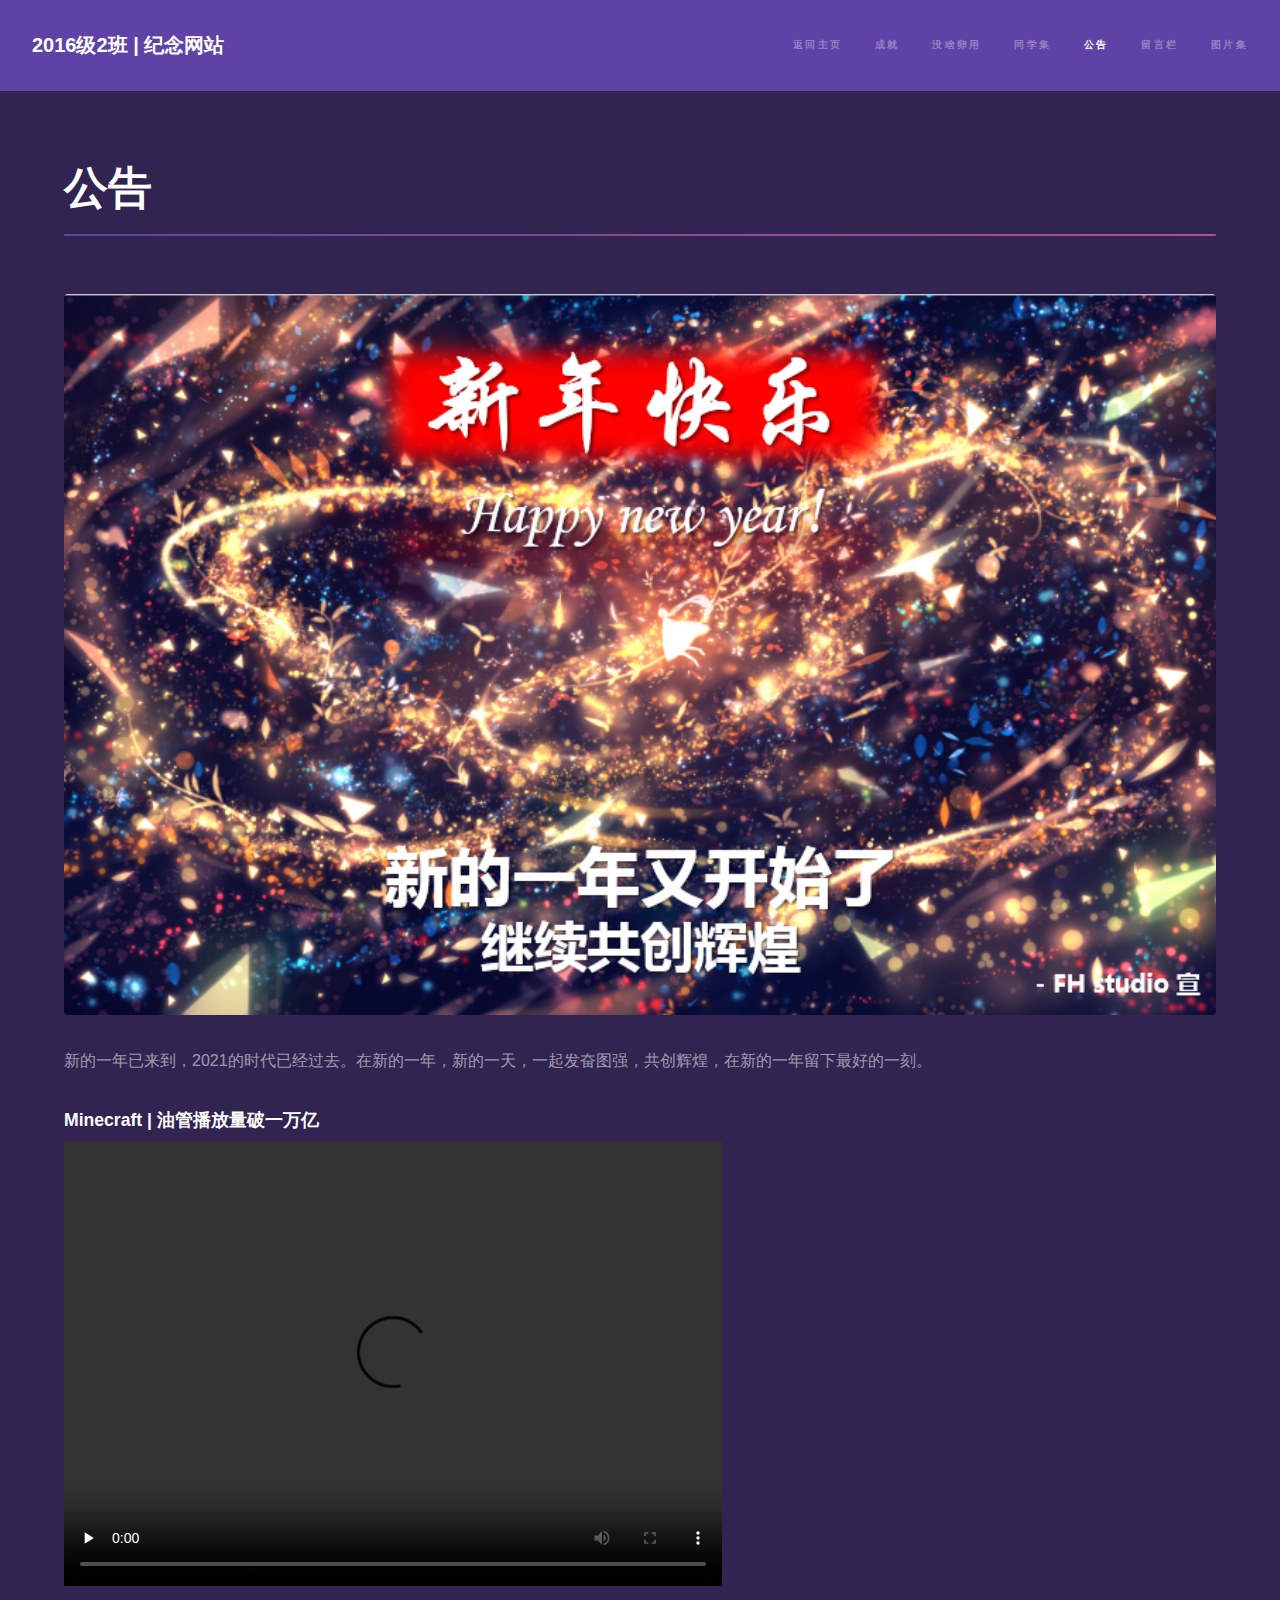
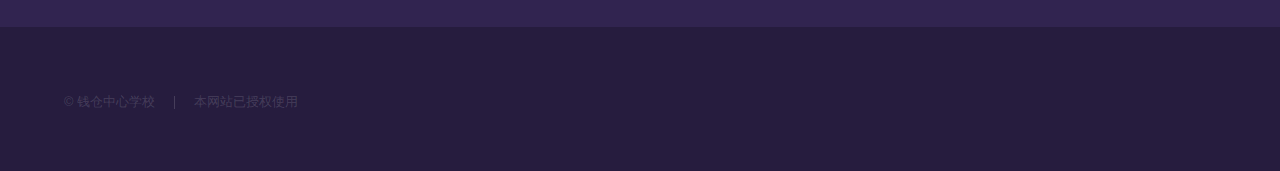
==== admin.html @ 9c2f0158 "Update admin.html" ====
<!DOCTYPE HTML>
<!--
	Hyperspace by HTML5 UP
	html5up.net | @ajlkn
	Free for personal and commercial use under the CCA 3.0 license (html5up.net/license)
-->
<html>
	<head>
		<title>公告 | 2016级2班</title>
		<meta charset="utf-8" />
		<meta name="viewport" content="width=device-width, initial-scale=1, user-scalable=no" />
		<link rel="stylesheet" href="assets/css/main.css" />
		<noscript><link rel="stylesheet" href="assets/css/noscript.css" /></noscript>
	</head>
	<body class="is-preload">

		<!-- Header -->
			<header id="header">
				<a href="index.html" class="title">2016级2班 | 纪念网站</a>
				<nav>
					<ul>
						<li><a href="index.html">返回主页</a></li>
						<li><a href="generic.html">成就</a></li>
						<li><a href="index.html">没啥卵用</a></li>
						<li><a href="Classmatecollection.html">同学集</a></li>
						<li><a href="admin.html" class="active">公告</a></li>
						<li><a href="Suggestions.html">留言栏</a></li>
						<li><a href="Photo.html">图片集</a></li>
					</ul>
				</nav>
			</header>

		<!-- Wrapper -->
			<div id="wrapper">

				<!-- Main -->
					<section id="main" class="wrapper">
						<div class="inner">
							<h1 class="major">公告</h1>
							<span class="image fit"><img src="images/pic07新年.PNG" alt="" /></span>
							<p>新的一年已来到，2021的时代已经过去。在新的一年，新的一天，一起发奋图强，共创辉煌，在新的一年留下最好的一刻。</p>
							<h3>Minecraft | 油管播放量破一万亿</h3>
							<video width="658" height="444" src="https://www.youtube.com/watch?v=YXY74kWderc" poster="" autoplay="autoplay" preload="none" controls="controls"></video>
						</div>
					</section>

			</div>

		<!-- Footer -->
			<footer id="footer" class="wrapper alt">
				<div class="inner">
					<ul class="menu">
						<li>&copy; 钱仓中心学校</li><li>本网站已授权使用</li>
					</ul>
				</div>
			</footer>

		<!-- Scripts -->
			<script src="assets/js/jquery.min.js"></script>
			<script src="assets/js/jquery.scrollex.min.js"></script>
			<script src="assets/js/jquery.scrolly.min.js"></script>
			<script src="assets/js/browser.min.js"></script>
			<script src="assets/js/breakpoints.min.js"></script>
			<script src="assets/js/util.js"></script>
			<script src="assets/js/main.js"></script>

	</body>
</html>
---- assets/css/main.css ----
@import url(fontawesome-all.min.css);

/*
	Hyperspace by HTML5 UP
	html5up.net | @ajlkn
	Free for personal and commercial use under the CCA 3.0 license (html5up.net/license)
*/

html, body, div, span, applet, object,
iframe, h1, h2, h3, h4, h5, h6, p, blockquote,
pre, a, abbr, acronym, address, big, cite,
code, del, dfn, em, img, ins, kbd, q, s, samp,
small, strike, strong, sub, sup, tt, var, b,
u, i, center, dl, dt, dd, ol, ul, li, fieldset,
form, label, legend, table, caption, tbody,
tfoot, thead, tr, th, td, article, aside,
canvas, details, embed, figure, figcaption,
footer, header, hgroup, menu, nav, output, ruby,
section, summary, time, mark, audio, video {
	margin: 0;
	padding: 0;
	border: 0;
	font-size: 100%;
	font: inherit;
	vertical-align: baseline;}

article, aside, details, figcaption, figure,
footer, header, hgroup, menu, nav, section {
	display: block;}

body {
	line-height: 1;
}

ol, ul {
	list-style: none;
}

blockquote, q {
	quotes: none;
}

	blockquote:before, blockquote:after, q:before, q:after {
		content: '';
		content: none;
	}

table {
	border-collapse: collapse;
	border-spacing: 0;
}

body {
	-webkit-text-size-adjust: none;
}

mark {
	background-color: transparent;
	color: inherit;
}

input::-moz-focus-inner {
	border: 0;
	padding: 0;
}

input, select, textarea {
	-moz-appearance: none;
	-webkit-appearance: none;
	-ms-appearance: none;
	appearance: none;
}

/* Basic */

	@-ms-viewport {
		width: device-width;
	}

	body {
		-ms-overflow-style: scrollbar;
	}

	@media screen and (max-width: 480px) {

		html, body {
			min-width: 320px;
		}

	}

	html {
		box-sizing: border-box;
	}

	*, *:before, *:after {
		box-sizing: inherit;
	}

	body {
		background: #312450;
	}

		body.is-preload *, body.is-preload *:before, body.is-preload *:after {
			-moz-animation: none !important;
			-webkit-animation: none !important;
			-ms-animation: none !important;
			animation: none !important;
			-moz-transition: none !important;
			-webkit-transition: none !important;
			-ms-transition: none !important;
			transition: none !important;
		}

/* Type */

	body, input, select, textarea {
		color: rgba(255, 255, 255, 0.55);
		font-family: Arial, Helvetica, sans-serif;
		font-size: 16.5pt;
		font-weight: normal;
		line-height: 1.75;
	}

		@media screen and (max-width: 1680px) {

			body, input, select, textarea {
				font-size: 13pt;
			}

		}

		@media screen and (max-width: 1280px) {

			body, input, select, textarea {
				font-size: 12pt;
			}

		}

		@media screen and (max-width: 360px) {

			body, input, select, textarea {
				font-size: 11pt;
			}

		}

	a {
		-moz-transition: color 0.2s ease, border-bottom-color 0.2s ease;
		-webkit-transition: color 0.2s ease, border-bottom-color 0.2s ease;
		-ms-transition: color 0.2s ease, border-bottom-color 0.2s ease;
		transition: color 0.2s ease, border-bottom-color 0.2s ease;
		border-bottom: dotted 1px rgba(255, 255, 255, 0.35);
		color: inherit;
		text-decoration: none;
	}

		a:hover {
			border-bottom-color: transparent;
			color: #ffffff;
		}

	strong, b {
		color: #ffffff;
		font-weight: bold;
	}

	em, i {
		font-style: italic;
	}

	p {
		margin: 0 0 2em 0;
	}

	h1, h2, h3, h4, h5, h6 {
		color: #ffffff;
		font-weight: bold;
		line-height: 1.5;
		margin: 0 0 0.5em 0;
	}

		h1 a, h2 a, h3 a, h4 a, h5 a, h6 a {
			color: inherit;
			text-decoration: none;
		}

	h1 {
		font-size: 2.75em;
	}

		h1.major {
			margin: 0 0 1.3em 0;
			position: relative;
			padding-bottom: 0.35em;
		}

			h1.major:after {
				background-image: -moz-linear-gradient(to right, #5e42a6, #b74e91);
				background-image: -webkit-linear-gradient(to right, #5e42a6, #b74e91);
				background-image: -ms-linear-gradient(to right, #5e42a6, #b74e91);
				background-image: linear-gradient(to right, #5e42a6, #b74e91);
				-moz-transition: max-width 0.2s ease;
				-webkit-transition: max-width 0.2s ease;
				-ms-transition: max-width 0.2s ease;
				transition: max-width 0.2s ease;
				border-radius: 0.2em;
				bottom: 0;
				content: '';
				height: 0.05em;
				position: absolute;
				right: 0;
				width: 100%;
			}

	h2 {
		font-size: 1.75em;
	}

	h3 {
		font-size: 1.1em;
	}

	h4 {
		font-size: 1em;
	}

	h5 {
		font-size: 0.8em;
	}

	h6 {
		font-size: 0.6em;
	}

	@media screen and (max-width: 736px) {

		h1 {
			font-size: 2em;
		}

		h2 {
			font-size: 1.25em;
		}

		h3 {
			font-size: 1em;
		}

		h4 {
			font-size: 0.8em;
		}

		h5 {
			font-size: 0.6em;
		}

		h6 {
			font-size: 0.6em;
		}

	}

	sub {
		font-size: 0.8em;
		position: relative;
		top: 0.5em;
	}

	sup {
		font-size: 0.8em;
		position: relative;
		top: -0.5em;
	}

	blockquote {
		border-left: solid 4px rgba(255, 255, 255, 0.15);
		font-style: italic;
		margin: 0 0 2em 0;
		padding: 0.5em 0 0.5em 2em;
	}

	code {
		background: rgba(255, 255, 255, 0.05);
		border-radius: 0.25em;
		border: solid 1px rgba(255, 255, 255, 0.15);
		font-family: "Courier New", monospace;
		font-size: 0.9em;
		margin: 0 0.25em;
		padding: 0.25em 0.65em;
	}

	pre {
		-webkit-overflow-scrolling: touch;
		font-family: "Courier New", monospace;
		font-size: 0.9em;
		margin: 0 0 2em 0;
	}

		pre code {
			display: block;
			line-height: 1.75em;
			padding: 1em 1.5em;
			overflow-x: auto;
		}

	hr {
		border: 0;
		border-bottom: solid 1px rgba(255, 255, 255, 0.15);
		margin: 2em 0;
	}

		hr.major {
			margin: 3em 0;
		}

	.align-left {
		text-align: left;
	}

	.align-center {
		text-align: center;
	}

	.align-right {
		text-align: right;
	}

/* Row */

	.row {
		display: flex;
		flex-wrap: wrap;
		box-sizing: border-box;
		align-items: stretch;
	}

		.row > * {
			box-sizing: border-box;
		}

		.row.gtr-uniform > * > :last-child {
			margin-bottom: 0;
		}

		.row.aln-left {
			justify-content: flex-start;
		}

		.row.aln-center {
			justify-content: center;
		}

		.row.aln-right {
			justify-content: flex-end;
		}

		.row.aln-top {
			align-items: flex-start;
		}

		.row.aln-middle {
			align-items: center;
		}

		.row.aln-bottom {
			align-items: flex-end;
		}

		.row > .imp {
			order: -1;
		}

		.row > .col-1 {
			width: 8.33333%;
		}

		.row > .off-1 {
			margin-left: 8.33333%;
		}

		.row > .col-2 {
			width: 16.66667%;
		}

		.row > .off-2 {
			margin-left: 16.66667%;
		}

		.row > .col-3 {
			width: 25%;
		}

		.row > .off-3 {
			margin-left: 25%;
		}

		.row > .col-4 {
			width: 33.33333%;
		}

		.row > .off-4 {
			margin-left: 33.33333%;
		}

		.row > .col-5 {
			width: 41.66667%;
		}

		.row > .off-5 {
			margin-left: 41.66667%;
		}

		.row > .col-6 {
			width: 50%;
		}

		.row > .off-6 {
			margin-left: 50%;
		}

		.row > .col-7 {
			width: 58.33333%;
		}

		.row > .off-7 {
			margin-left: 58.33333%;
		}

		.row > .col-8 {
			width: 66.66667%;
		}

		.row > .off-8 {
			margin-left: 66.66667%;
		}

		.row > .col-9 {
			width: 75%;
		}

		.row > .off-9 {
			margin-left: 75%;
		}

		.row > .col-10 {
			width: 83.33333%;
		}

		.row > .off-10 {
			margin-left: 83.33333%;
		}

		.row > .col-11 {
			width: 91.66667%;
		}

		.row > .off-11 {
			margin-left: 91.66667%;
		}

		.row > .col-12 {
			width: 100%;
		}

		.row > .off-12 {
			margin-left: 100%;
		}

		.row.gtr-0 {
			margin-top: 0;
			margin-left: 0em;
		}

			.row.gtr-0 > * {
				padding: 0 0 0 0em;
			}

			.row.gtr-0.gtr-uniform {
				margin-top: 0em;
			}

				.row.gtr-0.gtr-uniform > * {
					padding-top: 0em;
				}

		.row.gtr-25 {
			margin-top: 0;
			margin-left: -0.375em;
		}

			.row.gtr-25 > * {
				padding: 0 0 0 0.375em;
			}

			.row.gtr-25.gtr-uniform {
				margin-top: -0.375em;
			}

				.row.gtr-25.gtr-uniform > * {
					padding-top: 0.375em;
				}

		.row.gtr-50 {
			margin-top: 0;
			margin-left: -0.75em;
		}

			.row.gtr-50 > * {
				padding: 0 0 0 0.75em;
			}

			.row.gtr-50.gtr-uniform {
				margin-top: -0.75em;
			}

				.row.gtr-50.gtr-uniform > * {
					padding-top: 0.75em;
				}

		.row {
			margin-top: 0;
			margin-left: -1.5em;
		}

			.row > * {
				padding: 0 0 0 1.5em;
			}

			.row.gtr-uniform {
				margin-top: -1.5em;
			}

				.row.gtr-uniform > * {
					padding-top: 1.5em;
				}

		.row.gtr-150 {
			margin-top: 0;
			margin-left: -2.25em;
		}

			.row.gtr-150 > * {
				padding: 0 0 0 2.25em;
			}

			.row.gtr-150.gtr-uniform {
				margin-top: -2.25em;
			}

				.row.gtr-150.gtr-uniform > * {
					padding-top: 2.25em;
				}

		.row.gtr-200 {
			margin-top: 0;
			margin-left: -3em;
		}

			.row.gtr-200 > * {
				padding: 0 0 0 3em;
			}

			.row.gtr-200.gtr-uniform {
				margin-top: -3em;
			}

				.row.gtr-200.gtr-uniform > * {
					padding-top: 3em;
				}

		@media screen and (max-width: 1680px) {

			.row {
				display: flex;
				flex-wrap: wrap;
				box-sizing: border-box;
				align-items: stretch;
			}

				.row > * {
					box-sizing: border-box;
				}

				.row.gtr-uniform > * > :last-child {
					margin-bottom: 0;
				}

				.row.aln-left {
					justify-content: flex-start;
				}

				.row.aln-center {
					justify-content: center;
				}

				.row.aln-right {
					justify-content: flex-end;
				}

				.row.aln-top {
					align-items: flex-start;
				}

				.row.aln-middle {
					align-items: center;
				}

				.row.aln-bottom {
					align-items: flex-end;
				}

				.row > .imp-xlarge {
					order: -1;
				}

				.row > .col-1-xlarge {
					width: 8.33333%;
				}

				.row > .off-1-xlarge {
					margin-left: 8.33333%;
				}

				.row > .col-2-xlarge {
					width: 16.66667%;
				}

				.row > .off-2-xlarge {
					margin-left: 16.66667%;
				}

				.row > .col-3-xlarge {
					width: 25%;
				}

				.row > .off-3-xlarge {
					margin-left: 25%;
				}

				.row > .col-4-xlarge {
					width: 33.33333%;
				}

				.row > .off-4-xlarge {
					margin-left: 33.33333%;
				}

				.row > .col-5-xlarge {
					width: 41.66667%;
				}

				.row > .off-5-xlarge {
					margin-left: 41.66667%;
				}

				.row > .col-6-xlarge {
					width: 50%;
				}

				.row > .off-6-xlarge {
					margin-left: 50%;
				}

				.row > .col-7-xlarge {
					width: 58.33333%;
				}

				.row > .off-7-xlarge {
					margin-left: 58.33333%;
				}

				.row > .col-8-xlarge {
					width: 66.66667%;
				}

				.row > .off-8-xlarge {
					margin-left: 66.66667%;
				}

				.row > .col-9-xlarge {
					width: 75%;
				}

				.row > .off-9-xlarge {
					margin-left: 75%;
				}

				.row > .col-10-xlarge {
					width: 83.33333%;
				}

				.row > .off-10-xlarge {
					margin-left: 83.33333%;
				}

				.row > .col-11-xlarge {
					width: 91.66667%;
				}

				.row > .off-11-xlarge {
					margin-left: 91.66667%;
				}

				.row > .col-12-xlarge {
					width: 100%;
				}

				.row > .off-12-xlarge {
					margin-left: 100%;
				}

				.row.gtr-0 {
					margin-top: 0;
					margin-left: 0em;
				}

					.row.gtr-0 > * {
						padding: 0 0 0 0em;
					}

					.row.gtr-0.gtr-uniform {
						margin-top: 0em;
					}

						.row.gtr-0.gtr-uniform > * {
							padding-top: 0em;
						}

				.row.gtr-25 {
					margin-top: 0;
					margin-left: -0.375em;
				}

					.row.gtr-25 > * {
						padding: 0 0 0 0.375em;
					}

					.row.gtr-25.gtr-uniform {
						margin-top: -0.375em;
					}

						.row.gtr-25.gtr-uniform > * {
							padding-top: 0.375em;
						}

				.row.gtr-50 {
					margin-top: 0;
					margin-left: -0.75em;
				}

					.row.gtr-50 > * {
						padding: 0 0 0 0.75em;
					}

					.row.gtr-50.gtr-uniform {
						margin-top: -0.75em;
					}

						.row.gtr-50.gtr-uniform > * {
							padding-top: 0.75em;
						}

				.row {
					margin-top: 0;
					margin-left: -1.5em;
				}

					.row > * {
						padding: 0 0 0 1.5em;
					}

					.row.gtr-uniform {
						margin-top: -1.5em;
					}

						.row.gtr-uniform > * {
							padding-top: 1.5em;
						}

				.row.gtr-150 {
					margin-top: 0;
					margin-left: -2.25em;
				}

					.row.gtr-150 > * {
						padding: 0 0 0 2.25em;
					}

					.row.gtr-150.gtr-uniform {
						margin-top: -2.25em;
					}

						.row.gtr-150.gtr-uniform > * {
							padding-top: 2.25em;
						}

				.row.gtr-200 {
					margin-top: 0;
					margin-left: -3em;
				}

					.row.gtr-200 > * {
						padding: 0 0 0 3em;
					}

					.row.gtr-200.gtr-uniform {
						margin-top: -3em;
					}

						.row.gtr-200.gtr-uniform > * {
							padding-top: 3em;
						}

		}

		@media screen and (max-width: 1280px) {

			.row {
				display: flex;
				flex-wrap: wrap;
				box-sizing: border-box;
				align-items: stretch;
			}

				.row > * {
					box-sizing: border-box;
				}

				.row.gtr-uniform > * > :last-child {
					margin-bottom: 0;
				}

				.row.aln-left {
					justify-content: flex-start;
				}

				.row.aln-center {
					justify-content: center;
				}

				.row.aln-right {
					justify-content: flex-end;
				}

				.row.aln-top {
					align-items: flex-start;
				}

				.row.aln-middle {
					align-items: center;
				}

				.row.aln-bottom {
					align-items: flex-end;
				}

				.row > .imp-large {
					order: -1;
				}

				.row > .col-1-large {
					width: 8.33333%;
				}

				.row > .off-1-large {
					margin-left: 8.33333%;
				}

				.row > .col-2-large {
					width: 16.66667%;
				}

				.row > .off-2-large {
					margin-left: 16.66667%;
				}

				.row > .col-3-large {
					width: 25%;
				}

				.row > .off-3-large {
					margin-left: 25%;
				}

				.row > .col-4-large {
					width: 33.33333%;
				}

				.row > .off-4-large {
					margin-left: 33.33333%;
				}

				.row > .col-5-large {
					width: 41.66667%;
				}

				.row > .off-5-large {
					margin-left: 41.66667%;
				}

				.row > .col-6-large {
					width: 50%;
				}

				.row > .off-6-large {
					margin-left: 50%;
				}

				.row > .col-7-large {
					width: 58.33333%;
				}

				.row > .off-7-large {
					margin-left: 58.33333%;
				}

				.row > .col-8-large {
					width: 66.66667%;
				}

				.row > .off-8-large {
					margin-left: 66.66667%;
				}

				.row > .col-9-large {
					width: 75%;
				}

				.row > .off-9-large {
					margin-left: 75%;
				}

				.row > .col-10-large {
					width: 83.33333%;
				}

				.row > .off-10-large {
					margin-left: 83.33333%;
				}

				.row > .col-11-large {
					width: 91.66667%;
				}

				.row > .off-11-large {
					margin-left: 91.66667%;
				}

				.row > .col-12-large {
					width: 100%;
				}

				.row > .off-12-large {
					margin-left: 100%;
				}

				.row.gtr-0 {
					margin-top: 0;
					margin-left: 0em;
				}

					.row.gtr-0 > * {
						padding: 0 0 0 0em;
					}

					.row.gtr-0.gtr-uniform {
						margin-top: 0em;
					}

						.row.gtr-0.gtr-uniform > * {
							padding-top: 0em;
						}

				.row.gtr-25 {
					margin-top: 0;
					margin-left: -0.375em;
				}

					.row.gtr-25 > * {
						padding: 0 0 0 0.375em;
					}

					.row.gtr-25.gtr-uniform {
						margin-top: -0.375em;
					}

						.row.gtr-25.gtr-uniform > * {
							padding-top: 0.375em;
						}

				.row.gtr-50 {
					margin-top: 0;
					margin-left: -0.75em;
				}

					.row.gtr-50 > * {
						padding: 0 0 0 0.75em;
					}

					.row.gtr-50.gtr-uniform {
						margin-top: -0.75em;
					}

						.row.gtr-50.gtr-uniform > * {
							padding-top: 0.75em;
						}

				.row {
					margin-top: 0;
					margin-left: -1.5em;
				}

					.row > * {
						padding: 0 0 0 1.5em;
					}

					.row.gtr-uniform {
						margin-top: -1.5em;
					}

						.row.gtr-uniform > * {
							padding-top: 1.5em;
						}

				.row.gtr-150 {
					margin-top: 0;
					margin-left: -2.25em;
				}

					.row.gtr-150 > * {
						padding: 0 0 0 2.25em;
					}

					.row.gtr-150.gtr-uniform {
						margin-top: -2.25em;
					}

						.row.gtr-150.gtr-uniform > * {
							padding-top: 2.25em;
						}

				.row.gtr-200 {
					margin-top: 0;
					margin-left: -3em;
				}

					.row.gtr-200 > * {
						padding: 0 0 0 3em;
					}

					.row.gtr-200.gtr-uniform {
						margin-top: -3em;
					}

						.row.gtr-200.gtr-uniform > * {
							padding-top: 3em;
						}

		}

		@media screen and (max-width: 980px) {

			.row {
				display: flex;
				flex-wrap: wrap;
				box-sizing: border-box;
				align-items: stretch;
			}

				.row > * {
					box-sizing: border-box;
				}

				.row.gtr-uniform > * > :last-child {
					margin-bottom: 0;
				}

				.row.aln-left {
					justify-content: flex-start;
				}

				.row.aln-center {
					justify-content: center;
				}

				.row.aln-right {
					justify-content: flex-end;
				}

				.row.aln-top {
					align-items: flex-start;
				}

				.row.aln-middle {
					align-items: center;
				}

				.row.aln-bottom {
					align-items: flex-end;
				}

				.row > .imp-medium {
					order: -1;
				}

				.row > .col-1-medium {
					width: 8.33333%;
				}

				.row > .off-1-medium {
					margin-left: 8.33333%;
				}

				.row > .col-2-medium {
					width: 16.66667%;
				}

				.row > .off-2-medium {
					margin-left: 16.66667%;
				}

				.row > .col-3-medium {
					width: 25%;
				}

				.row > .off-3-medium {
					margin-left: 25%;
				}

				.row > .col-4-medium {
					width: 33.33333%;
				}

				.row > .off-4-medium {
					margin-left: 33.33333%;
				}

				.row > .col-5-medium {
					width: 41.66667%;
				}

				.row > .off-5-medium {
					margin-left: 41.66667%;
				}

				.row > .col-6-medium {
					width: 50%;
				}

				.row > .off-6-medium {
					margin-left: 50%;
				}

				.row > .col-7-medium {
					width: 58.33333%;
				}

				.row > .off-7-medium {
					margin-left: 58.33333%;
				}

				.row > .col-8-medium {
					width: 66.66667%;
				}

				.row > .off-8-medium {
					margin-left: 66.66667%;
				}

				.row > .col-9-medium {
					width: 75%;
				}

				.row > .off-9-medium {
					margin-left: 75%;
				}

				.row > .col-10-medium {
					width: 83.33333%;
				}

				.row > .off-10-medium {
					margin-left: 83.33333%;
				}

				.row > .col-11-medium {
					width: 91.66667%;
				}

				.row > .off-11-medium {
					margin-left: 91.66667%;
				}

				.row > .col-12-medium {
					width: 100%;
				}

				.row > .off-12-medium {
					margin-left: 100%;
				}

				.row.gtr-0 {
					margin-top: 0;
					margin-left: 0em;
				}

					.row.gtr-0 > * {
						padding: 0 0 0 0em;
					}

					.row.gtr-0.gtr-uniform {
						margin-top: 0em;
					}

						.row.gtr-0.gtr-uniform > * {
							padding-top: 0em;
						}

				.row.gtr-25 {
					margin-top: 0;
					margin-left: -0.375em;
				}

					.row.gtr-25 > * {
						padding: 0 0 0 0.375em;
					}

					.row.gtr-25.gtr-uniform {
						margin-top: -0.375em;
					}

						.row.gtr-25.gtr-uniform > * {
							padding-top: 0.375em;
						}

				.row.gtr-50 {
					margin-top: 0;
					margin-left: -0.75em;
				}

					.row.gtr-50 > * {
						padding: 0 0 0 0.75em;
					}

					.row.gtr-50.gtr-uniform {
						margin-top: -0.75em;
					}

						.row.gtr-50.gtr-uniform > * {
							padding-top: 0.75em;
						}

				.row {
					margin-top: 0;
					margin-left: -1.5em;
				}

					.row > * {
						padding: 0 0 0 1.5em;
					}

					.row.gtr-uniform {
						margin-top: -1.5em;
					}

						.row.gtr-uniform > * {
							padding-top: 1.5em;
						}

				.row.gtr-150 {
					margin-top: 0;
					margin-left: -2.25em;
				}

					.row.gtr-150 > * {
						padding: 0 0 0 2.25em;
					}

					.row.gtr-150.gtr-uniform {
						margin-top: -2.25em;
					}

						.row.gtr-150.gtr-uniform > * {
							padding-top: 2.25em;
						}

				.row.gtr-200 {
					margin-top: 0;
					margin-left: -3em;
				}

					.row.gtr-200 > * {
						padding: 0 0 0 3em;
					}

					.row.gtr-200.gtr-uniform {
						margin-top: -3em;
					}

						.row.gtr-200.gtr-uniform > * {
							padding-top: 3em;
						}

		}

		@media screen and (max-width: 736px) {

			.row {
				display: flex;
				flex-wrap: wrap;
				box-sizing: border-box;
				align-items: stretch;
			}

				.row > * {
					box-sizing: border-box;
				}

				.row.gtr-uniform > * > :last-child {
					margin-bottom: 0;
				}

				.row.aln-left {
					justify-content: flex-start;
				}

				.row.aln-center {
					justify-content: center;
				}

				.row.aln-right {
					justify-content: flex-end;
				}

				.row.aln-top {
					align-items: flex-start;
				}

				.row.aln-middle {
					align-items: center;
				}

				.row.aln-bottom {
					align-items: flex-end;
				}

				.row > .imp-small {
					order: -1;
				}

				.row > .col-1-small {
					width: 8.33333%;
				}

				.row > .off-1-small {
					margin-left: 8.33333%;
				}

				.row > .col-2-small {
					width: 16.66667%;
				}

				.row > .off-2-small {
					margin-left: 16.66667%;
				}

				.row > .col-3-small {
					width: 25%;
				}

				.row > .off-3-small {
					margin-left: 25%;
				}

				.row > .col-4-small {
					width: 33.33333%;
				}

				.row > .off-4-small {
					margin-left: 33.33333%;
				}

				.row > .col-5-small {
					width: 41.66667%;
				}

				.row > .off-5-small {
					margin-left: 41.66667%;
				}

				.row > .col-6-small {
					width: 50%;
				}

				.row > .off-6-small {
					margin-left: 50%;
				}

				.row > .col-7-small {
					width: 58.33333%;
				}

				.row > .off-7-small {
					margin-left: 58.33333%;
				}

				.row > .col-8-small {
					width: 66.66667%;
				}

				.row > .off-8-small {
					margin-left: 66.66667%;
				}

				.row > .col-9-small {
					width: 75%;
				}

				.row > .off-9-small {
					margin-left: 75%;
				}

				.row > .col-10-small {
					width: 83.33333%;
				}

				.row > .off-10-small {
					margin-left: 83.33333%;
				}

				.row > .col-11-small {
					width: 91.66667%;
				}

				.row > .off-11-small {
					margin-left: 91.66667%;
				}

				.row > .col-12-small {
					width: 100%;
				}

				.row > .off-12-small {
					margin-left: 100%;
				}

				.row.gtr-0 {
					margin-top: 0;
					margin-left: 0em;
				}

					.row.gtr-0 > * {
						padding: 0 0 0 0em;
					}

					.row.gtr-0.gtr-uniform {
						margin-top: 0em;
					}

						.row.gtr-0.gtr-uniform > * {
							padding-top: 0em;
						}

				.row.gtr-25 {
					margin-top: 0;
					margin-left: -0.375em;
				}

					.row.gtr-25 > * {
						padding: 0 0 0 0.375em;
					}

					.row.gtr-25.gtr-uniform {
						margin-top: -0.375em;
					}

						.row.gtr-25.gtr-uniform > * {
							padding-top: 0.375em;
						}

				.row.gtr-50 {
					margin-top: 0;
					margin-left: -0.75em;
				}

					.row.gtr-50 > * {
						padding: 0 0 0 0.75em;
					}

					.row.gtr-50.gtr-uniform {
						margin-top: -0.75em;
					}

						.row.gtr-50.gtr-uniform > * {
							padding-top: 0.75em;
						}

				.row {
					margin-top: 0;
					margin-left: -1.5em;
				}

					.row > * {
						padding: 0 0 0 1.5em;
					}

					.row.gtr-uniform {
						margin-top: -1.5em;
					}

						.row.gtr-uniform > * {
							padding-top: 1.5em;
						}

				.row.gtr-150 {
					margin-top: 0;
					margin-left: -2.25em;
				}

					.row.gtr-150 > * {
						padding: 0 0 0 2.25em;
					}

					.row.gtr-150.gtr-uniform {
						margin-top: -2.25em;
					}

						.row.gtr-150.gtr-uniform > * {
							padding-top: 2.25em;
						}

				.row.gtr-200 {
					margin-top: 0;
					margin-left: -3em;
				}

					.row.gtr-200 > * {
						padding: 0 0 0 3em;
					}

					.row.gtr-200.gtr-uniform {
						margin-top: -3em;
					}

						.row.gtr-200.gtr-uniform > * {
							padding-top: 3em;
						}

		}

		@media screen and (max-width: 480px) {

			.row {
				display: flex;
				flex-wrap: wrap;
				box-sizing: border-box;
				align-items: stretch;
			}

				.row > * {
					box-sizing: border-box;
				}

				.row.gtr-uniform > * > :last-child {
					margin-bottom: 0;
				}

				.row.aln-left {
					justify-content: flex-start;
				}

				.row.aln-center {
					justify-content: center;
				}

				.row.aln-right {
					justify-content: flex-end;
				}

				.row.aln-top {
					align-items: flex-start;
				}

				.row.aln-middle {
					align-items: center;
				}

				.row.aln-bottom {
					align-items: flex-end;
				}

				.row > .imp-xsmall {
					order: -1;
				}

				.row > .col-1-xsmall {
					width: 8.33333%;
				}

				.row > .off-1-xsmall {
					margin-left: 8.33333%;
				}

				.row > .col-2-xsmall {
					width: 16.66667%;
				}

				.row > .off-2-xsmall {
					margin-left: 16.66667%;
				}

				.row > .col-3-xsmall {
					width: 25%;
				}

				.row > .off-3-xsmall {
					margin-left: 25%;
				}

				.row > .col-4-xsmall {
					width: 33.33333%;
				}

				.row > .off-4-xsmall {
					margin-left: 33.33333%;
				}

				.row > .col-5-xsmall {
					width: 41.66667%;
				}

				.row > .off-5-xsmall {
					margin-left: 41.66667%;
				}

				.row > .col-6-xsmall {
					width: 50%;
				}

				.row > .off-6-xsmall {
					margin-left: 50%;
				}

				.row > .col-7-xsmall {
					width: 58.33333%;
				}

				.row > .off-7-xsmall {
					margin-left: 58.33333%;
				}

				.row > .col-8-xsmall {
					width: 66.66667%;
				}

				.row > .off-8-xsmall {
					margin-left: 66.66667%;
				}

				.row > .col-9-xsmall {
					width: 75%;
				}

				.row > .off-9-xsmall {
					margin-left: 75%;
				}

				.row > .col-10-xsmall {
					width: 83.33333%;
				}

				.row > .off-10-xsmall {
					margin-left: 83.33333%;
				}

				.row > .col-11-xsmall {
					width: 91.66667%;
				}

				.row > .off-11-xsmall {
					margin-left: 91.66667%;
				}

				.row > .col-12-xsmall {
					width: 100%;
				}

				.row > .off-12-xsmall {
					margin-left: 100%;
				}

				.row.gtr-0 {
					margin-top: 0;
					margin-left: 0em;
				}

					.row.gtr-0 > * {
						padding: 0 0 0 0em;
					}

					.row.gtr-0.gtr-uniform {
						margin-top: 0em;
					}

						.row.gtr-0.gtr-uniform > * {
							padding-top: 0em;
						}

				.row.gtr-25 {
					margin-top: 0;
					margin-left: -0.375em;
				}

					.row.gtr-25 > * {
						padding: 0 0 0 0.375em;
					}

					.row.gtr-25.gtr-uniform {
						margin-top: -0.375em;
					}

						.row.gtr-25.gtr-uniform > * {
							padding-top: 0.375em;
						}

				.row.gtr-50 {
					margin-top: 0;
					margin-left: -0.75em;
				}

					.row.gtr-50 > * {
						padding: 0 0 0 0.75em;
					}

					.row.gtr-50.gtr-uniform {
						margin-top: -0.75em;
					}

						.row.gtr-50.gtr-uniform > * {
							padding-top: 0.75em;
						}

				.row {
					margin-top: 0;
					margin-left: -1.5em;
				}

					.row > * {
						padding: 0 0 0 1.5em;
					}

					.row.gtr-uniform {
						margin-top: -1.5em;
					}

						.row.gtr-uniform > * {
							padding-top: 1.5em;
						}

				.row.gtr-150 {
					margin-top: 0;
					margin-left: -2.25em;
				}

					.row.gtr-150 > * {
						padding: 0 0 0 2.25em;
					}

					.row.gtr-150.gtr-uniform {
						margin-top: -2.25em;
					}

						.row.gtr-150.gtr-uniform > * {
							padding-top: 2.25em;
						}

				.row.gtr-200 {
					margin-top: 0;
					margin-left: -3em;
				}

					.row.gtr-200 > * {
						padding: 0 0 0 3em;
					}

					.row.gtr-200.gtr-uniform {
						margin-top: -3em;
					}

						.row.gtr-200.gtr-uniform > * {
							padding-top: 3em;
						}

		}

/* Box */

	.box {
		border-radius: 0.25em;
		border: solid 1px rgba(255, 255, 255, 0.15);
		margin-bottom: 2em;
		padding: 1.5em;
	}

		.box > :last-child,
		.box > :last-child > :last-child,
		.box > :last-child > :last-child > :last-child {
			margin-bottom: 0;
		}

		.box.alt {
			border: 0;
			border-radius: 0;
			padding: 0;
		}

/* Button */

	input[type="submit"],
	input[type="reset"],
	input[type="button"],
	button,
	.button {
		-moz-appearance: none;
		-webkit-appearance: none;
		-ms-appearance: none;
		appearance: none;
		-moz-transition: border-color 0.2s ease;
		-webkit-transition: border-color 0.2s ease;
		-ms-transition: border-color 0.2s ease;
		transition: border-color 0.2s ease;
		background-color: transparent;
		border: solid 1px !important;
		border-color: rgba(255, 255, 255, 0.15) !important;
		border-radius: 3em;
		color: #ffffff !important;
		cursor: pointer;
		display: inline-block;
		font-size: 0.6em;
		font-weight: bold;
		height: calc(4.75em + 2px);
		letter-spacing: 0.25em;
		line-height: 4.75em;
		outline: 0;
		padding: 0 3.75em;
		position: relative;
		text-align: center;
		text-decoration: none;
		text-transform: uppercase;
		white-space: nowrap;
	}

		input[type="submit"]:after,
		input[type="reset"]:after,
		input[type="button"]:after,
		button:after,
		.button:after {
			-moz-transform: scale(0.25);
			-webkit-transform: scale(0.25);
			-ms-transform: scale(0.25);
			transform: scale(0.25);
			pointer-events: none;
			-moz-transition: opacity 0.2s ease, -moz-transform 0.2s ease;
			-webkit-transition: opacity 0.2s ease, -webkit-transform 0.2s ease;
			-ms-transition: opacity 0.2s ease, -ms-transform 0.2s ease;
			transition: opacity 0.2s ease, transform 0.2s ease;
			background: #ffffff;
			border-radius: 3em;
			content: '';
			height: 100%;
			left: 0;
			opacity: 0;
			position: absolute;
			top: 0;
			width: 100%;
		}

		input[type="submit"].icon:before,
		input[type="reset"].icon:before,
		input[type="button"].icon:before,
		button.icon:before,
		.button.icon:before {
			margin-right: 0.75em;
		}

		input[type="submit"].fit,
		input[type="reset"].fit,
		input[type="button"].fit,
		button.fit,
		.button.fit {
			width: 100%;
		}

		input[type="submit"].small,
		input[type="reset"].small,
		input[type="button"].small,
		button.small,
		.button.small {
			font-size: 0.4em;
		}

		input[type="submit"].large,
		input[type="reset"].large,
		input[type="button"].large,
		button.large,
		.button.large {
			font-size: 0.8em;
		}

		input[type="submit"].primary,
		input[type="reset"].primary,
		input[type="button"].primary,
		button.primary,
		.button.primary {
			background-color: #ffffff;
			color: #312450 !important;
		}

			input[type="submit"].primary:after,
			input[type="reset"].primary:after,
			input[type="button"].primary:after,
			button.primary:after,
			.button.primary:after {
				display: none;
			}

		input[type="submit"].disabled, input[type="submit"]:disabled,
		input[type="reset"].disabled,
		input[type="reset"]:disabled,
		input[type="button"].disabled,
		input[type="button"]:disabled,
		button.disabled,
		button:disabled,
		.button.disabled,
		.button:disabled {
			cursor: default;
			opacity: 0.5;
			pointer-events: none;
		}

		input[type="submit"]:hover,
		input[type="reset"]:hover,
		input[type="button"]:hover,
		button:hover,
		.button:hover {
			border-color: rgba(255, 255, 255, 0.55) !important;
		}

			input[type="submit"]:hover:after,
			input[type="reset"]:hover:after,
			input[type="button"]:hover:after,
			button:hover:after,
			.button:hover:after {
				opacity: 0.05;
				-moz-transform: scale(1);
				-webkit-transform: scale(1);
				-ms-transform: scale(1);
				transform: scale(1);
			}

			input[type="submit"]:hover:active,
			input[type="reset"]:hover:active,
			input[type="button"]:hover:active,
			button:hover:active,
			.button:hover:active {
				border-color: #ffffff !important;
			}

				input[type="submit"]:hover:active:after,
				input[type="reset"]:hover:active:after,
				input[type="button"]:hover:active:after,
				button:hover:active:after,
				.button:hover:active:after {
					opacity: 0.1;
				}

/* Features */

	.features {
		display: -moz-flex;
		display: -webkit-flex;
		display: -ms-flex;
		display: flex;
		-moz-flex-wrap: wrap;
		-webkit-flex-wrap: wrap;
		-ms-flex-wrap: wrap;
		flex-wrap: wrap;
		border-radius: 0.25em;
		border: solid 1px rgba(255, 255, 255, 0.15);
		background: rgba(255, 255, 255, 0.05);
		margin: 0 0 2em 0;
	}

		.features section {
			padding: 3.5em 3em 1em 7em ;
			width: 50%;
			border-top: solid 1px rgba(255, 255, 255, 0.15);
			position: relative;
		}

			.features section:nth-child(-n + 2) {
				border-top-width: 0;
			}

			.features section:nth-child(2n) {
				border-left: solid 1px rgba(255, 255, 255, 0.15);
			}

			.features section .icon {
				-moz-transition: opacity 0.5s ease, -moz-transform 0.5s ease;
				-webkit-transition: opacity 0.5s ease, -webkit-transform 0.5s ease;
				-ms-transition: opacity 0.5s ease, -ms-transform 0.5s ease;
				transition: opacity 0.5s ease, transform 0.5s ease;
				-moz-transition-delay: 1s;
				-webkit-transition-delay: 1s;
				-ms-transition-delay: 1s;
				transition-delay: 1s;
				-moz-transform: scale(1);
				-webkit-transform: scale(1);
				-ms-transform: scale(1);
				transform: scale(1);
				position: absolute;
				left: 3em;
				top: 3em;
				opacity: 1;
			}

			.features section:nth-child(1) .icon {
				-moz-transition-delay: 0.15s;
				-webkit-transition-delay: 0.15s;
				-ms-transition-delay: 0.15s;
				transition-delay: 0.15s;
			}

			.features section:nth-child(2) .icon {
				-moz-transition-delay: 0.3s;
				-webkit-transition-delay: 0.3s;
				-ms-transition-delay: 0.3s;
				transition-delay: 0.3s;
			}

			.features section:nth-child(3) .icon {
				-moz-transition-delay: 0.45s;
				-webkit-transition-delay: 0.45s;
				-ms-transition-delay: 0.45s;
				transition-delay: 0.45s;
			}

			.features section:nth-child(4) .icon {
				-moz-transition-delay: 0.6s;
				-webkit-transition-delay: 0.6s;
				-ms-transition-delay: 0.6s;
				transition-delay: 0.6s;
			}

			.features section:nth-child(5) .icon {
				-moz-transition-delay: 0.75s;
				-webkit-transition-delay: 0.75s;
				-ms-transition-delay: 0.75s;
				transition-delay: 0.75s;
			}

			.features section:nth-child(6) .icon {
				-moz-transition-delay: 0.9s;
				-webkit-transition-delay: 0.9s;
				-ms-transition-delay: 0.9s;
				transition-delay: 0.9s;
			}

			.features section:nth-child(7) .icon {
				-moz-transition-delay: 1.05s;
				-webkit-transition-delay: 1.05s;
				-ms-transition-delay: 1.05s;
				transition-delay: 1.05s;
			}

			.features section:nth-child(8) .icon {
				-moz-transition-delay: 1.2s;
				-webkit-transition-delay: 1.2s;
				-ms-transition-delay: 1.2s;
				transition-delay: 1.2s;
			}

			.features section:nth-child(9) .icon {
				-moz-transition-delay: 1.35s;
				-webkit-transition-delay: 1.35s;
				-ms-transition-delay: 1.35s;
				transition-delay: 1.35s;
			}

			.features section:nth-child(10) .icon {
				-moz-transition-delay: 1.5s;
				-webkit-transition-delay: 1.5s;
				-ms-transition-delay: 1.5s;
				transition-delay: 1.5s;
			}

			.features section:nth-child(11) .icon {
				-moz-transition-delay: 1.65s;
				-webkit-transition-delay: 1.65s;
				-ms-transition-delay: 1.65s;
				transition-delay: 1.65s;
			}

			.features section:nth-child(12) .icon {
				-moz-transition-delay: 1.8s;
				-webkit-transition-delay: 1.8s;
				-ms-transition-delay: 1.8s;
				transition-delay: 1.8s;
			}

			.features section:nth-child(13) .icon {
				-moz-transition-delay: 1.95s;
				-webkit-transition-delay: 1.95s;
				-ms-transition-delay: 1.95s;
				transition-delay: 1.95s;
			}

			.features section:nth-child(14) .icon {
				-moz-transition-delay: 2.1s;
				-webkit-transition-delay: 2.1s;
				-ms-transition-delay: 2.1s;
				transition-delay: 2.1s;
			}

			.features section:nth-child(15) .icon {
				-moz-transition-delay: 2.25s;
				-webkit-transition-delay: 2.25s;
				-ms-transition-delay: 2.25s;
				transition-delay: 2.25s;
			}

			.features section:nth-child(16) .icon {
				-moz-transition-delay: 2.4s;
				-webkit-transition-delay: 2.4s;
				-ms-transition-delay: 2.4s;
				transition-delay: 2.4s;
			}

			.features section:nth-child(17) .icon {
				-moz-transition-delay: 2.55s;
				-webkit-transition-delay: 2.55s;
				-ms-transition-delay: 2.55s;
				transition-delay: 2.55s;
			}

			.features section:nth-child(18) .icon {
				-moz-transition-delay: 2.7s;
				-webkit-transition-delay: 2.7s;
				-ms-transition-delay: 2.7s;
				transition-delay: 2.7s;
			}

			.features section:nth-child(19) .icon {
				-moz-transition-delay: 2.85s;
				-webkit-transition-delay: 2.85s;
				-ms-transition-delay: 2.85s;
				transition-delay: 2.85s;
			}

			.features section:nth-child(20) .icon {
				-moz-transition-delay: 3s;
				-webkit-transition-delay: 3s;
				-ms-transition-delay: 3s;
				transition-delay: 3s;
			}

		.features.inactive section .icon {
			-moz-transform: scale(0.5);
			-webkit-transform: scale(0.5);
			-ms-transform: scale(0.5);
			transform: scale(0.5);
			opacity: 0;
		}

		@media screen and (max-width: 980px) {

			.features {
				display: block;
			}

				.features section {
					border-top-width: 1px !important;
					border-left-width: 0 !important;
					width: 100%;
				}

					.features section:first-child {
						border-top-width: 0 !important;
					}

		}

		@media screen and (max-width: 736px) {

			.features section {
				padding: 2.5em 1.5em 0.1em 5.5em ;
			}

				.features section .icon {
					left: 1.5em;
					top: 2em;
				}

		}

		@media screen and (max-width: 480px) {

			.features section {
				padding: 2em 1.5em 0.1em 1.5em ;
			}

				.features section .icon {
					left: 0;
					position: relative;
					top: 0;
				}

		}

/* Form */

	form {
		margin: 0 0 2em 0;
	}

		form > :last-child {
			margin-bottom: 0;
		}

		form > .fields {
			display: -moz-flex;
			display: -webkit-flex;
			display: -ms-flex;
			display: flex;
			-moz-flex-wrap: wrap;
			-webkit-flex-wrap: wrap;
			-ms-flex-wrap: wrap;
			flex-wrap: wrap;
			width: calc(100% + 3em);
			margin: -1.5em 0 2em -1.5em;
		}

			form > .fields > .field {
				-moz-flex-grow: 0;
				-webkit-flex-grow: 0;
				-ms-flex-grow: 0;
				flex-grow: 0;
				-moz-flex-shrink: 0;
				-webkit-flex-shrink: 0;
				-ms-flex-shrink: 0;
				flex-shrink: 0;
				padding: 1.5em 0 0 1.5em;
				width: calc(100% - 1.5em);
			}

				form > .fields > .field.half {
					width: calc(50% - 0.75em);
				}

				form > .fields > .field.third {
					width: calc(100%/3 - 0.5em);
				}

				form > .fields > .field.quarter {
					width: calc(25% - 0.375em);
				}

		@media screen and (max-width: 480px) {

			form > .fields {
				width: calc(100% + 3em);
				margin: -1.5em 0 2em -1.5em;
			}

				form > .fields > .field {
					padding: 1.5em 0 0 1.5em;
					width: calc(100% - 1.5em);
				}

					form > .fields > .field.half {
						width: calc(100% - 1.5em);
					}

					form > .fields > .field.third {
						width: calc(100% - 1.5em);
					}

					form > .fields > .field.quarter {
						width: calc(100% - 1.5em);
					}

		}

	label {
		color: #ffffff;
		font-weight: bold;
		line-height: 1.5;
		margin: 0 0 0.7em 0;
		display: block;
		font-size: 1.1em;
	}

	input[type="text"],
	input[type="password"],
	input[type="email"],
	input[type="tel"],
	select,
	textarea {
		-moz-appearance: none;
		-webkit-appearance: none;
		-ms-appearance: none;
		appearance: none;
		background: rgba(255, 255, 255, 0.05);
		border-radius: 0.25em;
		border: none;
		border: solid 1px rgba(255, 255, 255, 0.15);
		color: inherit;
		display: block;
		outline: 0;
		padding: 0 1em;
		text-decoration: none;
		width: 100%;
	}

		input[type="text"]:invalid,
		input[type="password"]:invalid,
		input[type="email"]:invalid,
		input[type="tel"]:invalid,
		select:invalid,
		textarea:invalid {
			box-shadow: none;
		}

		input[type="text"]:focus,
		input[type="password"]:focus,
		input[type="email"]:focus,
		input[type="tel"]:focus,
		select:focus,
		textarea:focus {
			border-color: #ffffff;
			box-shadow: 0 0 0 1px #ffffff;
		}

	select {
		background-image: url("data:image/svg+xml;charset=utf8,%3Csvg xmlns='http://www.w3.org/2000/svg' width='40' height='40' preserveAspectRatio='none' viewBox='0 0 40 40'%3E%3Cpath d='M9.4,12.3l10.4,10.4l10.4-10.4c0.2-0.2,0.5-0.4,0.9-0.4c0.3,0,0.6,0.1,0.9,0.4l3.3,3.3c0.2,0.2,0.4,0.5,0.4,0.9 c0,0.4-0.1,0.6-0.4,0.9L20.7,31.9c-0.2,0.2-0.5,0.4-0.9,0.4c-0.3,0-0.6-0.1-0.9-0.4L4.3,17.3c-0.2-0.2-0.4-0.5-0.4-0.9 c0-0.4,0.1-0.6,0.4-0.9l3.3-3.3c0.2-0.2,0.5-0.4,0.9-0.4S9.1,12.1,9.4,12.3z' fill='rgba(255, 255, 255, 0.15)' /%3E%3C/svg%3E");
		background-size: 1.25rem;
		background-repeat: no-repeat;
		background-position: calc(100% - 1rem) center;
		height: 2.75em;
		padding-right: 2.75em;
		text-overflow: ellipsis;
	}

		select option {
			color: #ffffff;
			background: #312450;
		}

		select:focus::-ms-value {
			background-color: transparent;
		}

		select::-ms-expand {
			display: none;
		}

	input[type="text"],
	input[type="password"],
	input[type="email"],
	select {
		height: 2.75em;
	}

	textarea {
		padding: 0.75em 1em;
	}

		body.is-ie textarea {
			min-height: 10em;
		}

	input[type="checkbox"],
	input[type="radio"] {
		-moz-appearance: none;
		-webkit-appearance: none;
		-ms-appearance: none;
		appearance: none;
		display: block;
		float: left;
		margin-right: -2em;
		opacity: 0;
		width: 1em;
		z-index: -1;
	}

		input[type="checkbox"] + label,
		input[type="radio"] + label {
			text-decoration: none;
			color: rgba(255, 255, 255, 0.55);
			cursor: pointer;
			display: inline-block;
			font-size: 1em;
			font-weight: normal;
			padding-left: 2.4em;
			padding-right: 0.75em;
			position: relative;
		}

			input[type="checkbox"] + label:before,
			input[type="radio"] + label:before {
				-moz-osx-font-smoothing: grayscale;
				-webkit-font-smoothing: antialiased;
				display: inline-block;
				font-style: normal;
				font-variant: normal;
				text-rendering: auto;
				line-height: 1;
				text-transform: none !important;
				font-family: 'Font Awesome 5 Free';
				font-weight: 900;
			}

			input[type="checkbox"] + label:before,
			input[type="radio"] + label:before {
				background: rgba(255, 255, 255, 0.05);
				border-radius: 0.25em;
				border: solid 1px rgba(255, 255, 255, 0.15);
				content: '';
				display: inline-block;
				font-size: 0.8em;
				height: 2.0625em;
				left: 0;
				line-height: 2.0625em;
				position: absolute;
				text-align: center;
				top: 0;
				width: 2.0625em;
			}

		input[type="checkbox"]:checked + label:before,
		input[type="radio"]:checked + label:before {
			background: #ffffff;
			border-color: #ffffff;
			color: #b74e91;
			content: '\f00c';
		}

		input[type="checkbox"]:focus + label:before,
		input[type="radio"]:focus + label:before {
			border-color: #ffffff;
			box-shadow: 0 0 0 1px #ffffff;
		}

	input[type="checkbox"] + label:before {
		border-radius: 0.25em;
	}

	input[type="radio"] + label:before {
		border-radius: 100%;
	}

	::-webkit-input-placeholder {
		color: rgba(255, 255, 255, 0.35) !important;
		opacity: 1.0;
	}

	:-moz-placeholder {
		color: rgba(255, 255, 255, 0.35) !important;
		opacity: 1.0;
	}

	::-moz-placeholder {
		color: rgba(255, 255, 255, 0.35) !important;
		opacity: 1.0;
	}

	:-ms-input-placeholder {
		color: rgba(255, 255, 255, 0.35) !important;
		opacity: 1.0;
	}

/* Icon */

	.icon {
		text-decoration: none;
		border-bottom: none;
		position: relative;
	}

		.icon:before {
			-moz-osx-font-smoothing: grayscale;
			-webkit-font-smoothing: antialiased;
			display: inline-block;
			font-style: normal;
			font-variant: normal;
			text-rendering: auto;
			line-height: 1;
			text-transform: none !important;
			font-family: 'Font Awesome 5 Free';
			font-weight: 400;
		}

		.icon > .label {
			display: none;
		}

		.icon:before {
			line-height: inherit;
		}

		.icon.solid:before {
			font-weight: 900;
		}

		.icon.brands:before {
			font-family: 'Font Awesome 5 Brands';
		}

		.icon.major {
			width: 2.5em;
			height: 2.5em;
			display: block;
			background: #ffffff;
			border-radius: 100%;
			color: #312450;
			text-align: center;
			line-height: 2.5em;
			margin: 0 0 1.3em 0;
		}

			.icon.major:before {
				font-size: 1.25em;
			}

				.wrapper.style1 .icon.major:before {
					color: #5e42a6;
				}

				.wrapper.style1-alt .icon.major:before {
					color: #493382;
				}

				.wrapper.style2 .icon.major:before {
					color: #5052b5;
				}

				.wrapper.style2-alt .icon.major:before {
					color: #3e4094;
				}

				.wrapper.style3 .icon.major:before {
					color: #b74e91;
				}

				.wrapper.style3-alt .icon.major:before {
					color: #953d75;
				}

/* Image */

	.image {
		border-radius: 0.25em;
		border: 0;
		display: inline-block;
		position: relative;
	}

		.image img {
			border-radius: 0.25em;
			display: block;
		}

		.image.left, .image.right {
			max-width: 40%;
		}

			.image.left img, .image.right img {
				width: 100%;
			}

		.image.left {
			float: left;
			margin: 0 1.5em 1em 0;
			top: 0.25em;
		}

		.image.right {
			float: right;
			margin: 0 0 1em 1.5em;
			top: 0.25em;
		}

		.image.fit {
			display: block;
			margin: 0 0 2em 0;
			width: 100%;
		}

			.image.fit img {
				width: 100%;
			}

		.image.main {
			display: block;
			margin: 0 0 3em 0;
			width: 100%;
		}

			.image.main img {
				width: 100%;
			}

/* List */

	ol {
		list-style: decimal;
		margin: 0 0 2em 0;
		padding-left: 1.25em;
	}

		ol li {
			padding-left: 0.25em;
		}

	ul {
		list-style: disc;
		margin: 0 0 2em 0;
		padding-left: 1em;
	}

		ul li {
			padding-left: 0.5em;
		}

		ul.alt {
			list-style: none;
			padding-left: 0;
		}

			ul.alt li {
				border-top: solid 1px rgba(255, 255, 255, 0.15);
				padding: 0.5em 0;
			}

				ul.alt li:first-child {
					border-top: 0;
					padding-top: 0;
				}

	dl {
		margin: 0 0 2em 0;
	}

		dl dt {
			display: block;
			font-weight: bold;
			margin: 0 0 1em 0;
		}

		dl dd {
			margin-left: 2em;
		}

/* Actions */

	ul.actions {
		display: -moz-flex;
		display: -webkit-flex;
		display: -ms-flex;
		display: flex;
		cursor: default;
		list-style: none;
		margin-left: -1em;
		padding-left: 0;
	}

		ul.actions li {
			padding: 0 0 0 1em;
			vertical-align: middle;
		}

		ul.actions.special {
			-moz-justify-content: center;
			-webkit-justify-content: center;
			-ms-justify-content: center;
			justify-content: center;
			width: 100%;
			margin-left: 0;
		}

			ul.actions.special li:first-child {
				padding-left: 0;
			}

		ul.actions.stacked {
			-moz-flex-direction: column;
			-webkit-flex-direction: column;
			-ms-flex-direction: column;
			flex-direction: column;
			margin-left: 0;
		}

			ul.actions.stacked li {
				padding: 1.3em 0 0 0;
			}

				ul.actions.stacked li:first-child {
					padding-top: 0;
				}

		ul.actions.fit {
			width: calc(100% + 1em);
		}

			ul.actions.fit li {
				-moz-flex-grow: 1;
				-webkit-flex-grow: 1;
				-ms-flex-grow: 1;
				flex-grow: 1;
				-moz-flex-shrink: 1;
				-webkit-flex-shrink: 1;
				-ms-flex-shrink: 1;
				flex-shrink: 1;
				width: 100%;
			}

				ul.actions.fit li > * {
					width: 100%;
				}

			ul.actions.fit.stacked {
				width: 100%;
			}

		@media screen and (max-width: 480px) {

			ul.actions:not(.fixed) {
				-moz-flex-direction: column;
				-webkit-flex-direction: column;
				-ms-flex-direction: column;
				flex-direction: column;
				margin-left: 0;
				width: 100% !important;
			}

				ul.actions:not(.fixed) li {
					-moz-flex-grow: 1;
					-webkit-flex-grow: 1;
					-ms-flex-grow: 1;
					flex-grow: 1;
					-moz-flex-shrink: 1;
					-webkit-flex-shrink: 1;
					-ms-flex-shrink: 1;
					flex-shrink: 1;
					padding: 1em 0 0 0;
					text-align: center;
					width: 100%;
				}

					ul.actions:not(.fixed) li > * {
						width: 100%;
					}

					ul.actions:not(.fixed) li:first-child {
						padding-top: 0;
					}

					ul.actions:not(.fixed) li input[type="submit"],
					ul.actions:not(.fixed) li input[type="reset"],
					ul.actions:not(.fixed) li input[type="button"],
					ul.actions:not(.fixed) li button,
					ul.actions:not(.fixed) li .button {
						width: 100%;
					}

						ul.actions:not(.fixed) li input[type="submit"].icon:before,
						ul.actions:not(.fixed) li input[type="reset"].icon:before,
						ul.actions:not(.fixed) li input[type="button"].icon:before,
						ul.actions:not(.fixed) li button.icon:before,
						ul.actions:not(.fixed) li .button.icon:before {
							margin-left: -0.5rem;
						}

		}

/* Contact */

	ul.contact {
		list-style: none;
		padding: 0;
	}

		ul.contact > li {
			padding: 0;
			margin: 1.5em 0 0 0;
		}

			ul.contact > li:first-child {
				margin-top: 0;
			}

/* Icons */

	ul.icons {
		cursor: default;
		list-style: none;
		padding-left: 0;
	}

		ul.icons li {
			display: inline-block;
			padding: 0 0.75em 0 0;
		}

			ul.icons li:last-child {
				padding-right: 0;
			}

			ul.icons li > a, ul.icons li > span {
				border: 0;
			}

				ul.icons li > a .label, ul.icons li > span .label {
					display: none;
				}

/* Menu */

	ul.menu {
		list-style: none;
		padding: 0;
	}

		ul.menu > li {
			border-left: solid 1px rgba(255, 255, 255, 0.15);
			display: inline-block;
			line-height: 1;
			margin-left: 1.5em;
			padding: 0 0 0 1.5em;
		}

			ul.menu > li:first-child {
				border-left: 0;
				margin: 0;
				padding-left: 0;
			}

		@media screen and (max-width: 480px) {

			ul.menu > li {
				border-left: 0;
				display: block;
				line-height: inherit;
				margin: 0.5em 0 0 0;
				padding-left: 0;
			}

		}

/* Section/Article */

	section.special, article.special {
		text-align: center;
	}

	header p {
		color: rgba(255, 255, 255, 0.35);
		position: relative;
		margin: 0 0 1.5em 0;
	}

	header h2 + p {
		font-size: 1.25em;
		margin-top: -1em;
		line-height: 1.5em;
	}

	header h3 + p {
		font-size: 1.1em;
		margin-top: -0.8em;
		line-height: 1.5em;
	}

	header h4 + p,
	header h5 + p,
	header h6 + p {
		font-size: 0.9em;
		margin-top: -0.6em;
		line-height: 1.5em;
	}

/* Split */

	.split {
		display: -moz-flex;
		display: -webkit-flex;
		display: -ms-flex;
		display: flex;
	}

		.split > * {
			width: calc(50% - 2.5em);
		}

		.split > :nth-child(2n - 1) {
			padding-right: 2.5em;
			border-right: solid 1px rgba(255, 255, 255, 0.15);
		}

		.split > :nth-child(2n) {
			padding-left: 2.5em;
		}

		.split.style1 > :nth-child(2n - 1) {
			width: calc(66.66666% - 2.5em);
		}

		.split.style1 > :nth-child(2n) {
			width: calc(33.33333% - 2.5em);
		}

		@media screen and (max-width: 1680px) {

			.split > * {
				width: calc(50% - 2em);
			}

			.split > :nth-child(2n - 1) {
				padding-right: 2em;
			}

			.split > :nth-child(2n) {
				padding-left: 2em;
			}

			.split.style1 > :nth-child(2n - 1) {
				width: calc(66.66666% - 2em);
			}

			.split.style1 > :nth-child(2n) {
				width: calc(33.33333% - 2em);
			}

		}

		@media screen and (max-width: 980px) {

			.split {
				display: block;
			}

				.split > * {
					border-top: solid 1px rgba(255, 255, 255, 0.15);
					margin: 4em 0 0 0;
					padding: 4em 0 0 0;
					width: 100% !important;
				}

				.split > :nth-child(2n - 1) {
					border-right: 0;
					padding-right: 0;
				}

				.split > :nth-child(2n) {
					padding-left: 0;
				}

				.split > :first-child {
					border-top: 0;
					margin-top: 0;
					padding-top: 0;
				}

		}

		@media screen and (max-width: 736px) {

			.split > * {
				margin: 3em 0 0 0;
				padding: 3em 0 0 0;
			}

		}

/* Spotlights */

	.spotlights > section {
		display: -moz-flex;
		display: -webkit-flex;
		display: -ms-flex;
		display: flex;
		-moz-flex-direction: row;
		-webkit-flex-direction: row;
		-ms-flex-direction: row;
		flex-direction: row;
		min-height: 22.5em;
	}

		body.is-ie .spotlights > section {
			min-height: 0;
		}

		.spotlights > section > .image {
			background-position: center center;
			background-size: cover;
			border-radius: 0;
			display: block;
			position: relative;
			width: 25em;
		}

			.spotlights > section > .image img {
				border-radius: 0;
				display: block;
			}

			.spotlights > section > .image:before {
				-moz-transition: opacity 1s ease;
				-webkit-transition: opacity 1s ease;
				-ms-transition: opacity 1s ease;
				transition: opacity 1s ease;
				background: rgba(49, 36, 80, 0.9);
				content: '';
				display: block;
				height: 100%;
				left: 0;
				opacity: 0;
				position: absolute;
				top: 0;
				width: 100%;
			}

		.spotlights > section > .content {
			padding: 4em 5em 2em 5em ;
			display: -moz-flex;
			display: -webkit-flex;
			display: -ms-flex;
			display: flex;
			-moz-flex-direction: column;
			-webkit-flex-direction: column;
			-ms-flex-direction: column;
			flex-direction: column;
			-moz-justify-content: center;
			-webkit-justify-content: center;
			-ms-justify-content: center;
			justify-content: center;
			width: 50em;
			-ms-flex: 1;
		}

			.spotlights > section > .content > .inner {
				-moz-transform: translateX(0) translateY(0);
				-webkit-transform: translateX(0) translateY(0);
				-ms-transform: translateX(0) translateY(0);
				transform: translateX(0) translateY(0);
				-moz-transition: opacity 1s ease, -moz-transform 1s ease;
				-webkit-transition: opacity 1s ease, -webkit-transform 1s ease;
				-ms-transition: opacity 1s ease, -ms-transform 1s ease;
				transition: opacity 1s ease, transform 1s ease;
				opacity: 1;
			}

		.spotlights > section:nth-child(2) {
			background-color: rgba(0, 0, 0, 0.05);
		}

		.spotlights > section:nth-child(3) {
			background-color: rgba(0, 0, 0, 0.1);
		}

		.spotlights > section.inactive > .image:before,
		body.is-preload .spotlights > section > .image:before {
			opacity: 1;
		}

		.spotlights > section.inactive > .content > .inner,
		body.is-preload .spotlights > section > .content > .inner {
			-moz-transform: translateX(-1em);
			-webkit-transform: translateX(-1em);
			-ms-transform: translateX(-1em);
			transform: translateX(-1em);
			opacity: 0;
		}

		@media screen and (max-width: 1680px) {

			.spotlights > section > .content {
				padding: 4em 4em 2em 4em ;
			}

		}

		@media screen and (max-width: 980px) {

			.spotlights > section {
				display: block;
			}

				.spotlights > section > .image {
					width: 100%;
					height: 50vh;
				}

				.spotlights > section > .content {
					width: 100%;
				}

				.spotlights > section.inactive > .content > .inner,
				body.is-preload .spotlights > section > .content > .inner {
					-moz-transform: translateY(1em);
					-webkit-transform: translateY(1em);
					-ms-transform: translateY(1em);
					transform: translateY(1em);
				}

		}

		@media screen and (max-width: 736px) {

			.spotlights > section > .image {
				height: 50vh;
				min-height: 15em;
			}

			.spotlights > section > .content {
				padding: 3em 2em 1em 2em ;
			}

		}

/* Table */

	.table-wrapper {
		-webkit-overflow-scrolling: touch;
		overflow-x: auto;
	}

	table {
		margin: 0 0 2em 0;
		width: 100%;
	}

		table tbody tr {
			border: solid 1px rgba(255, 255, 255, 0.15);
			border-left: 0;
			border-right: 0;
		}

			table tbody tr:nth-child(2n + 1) {
				background-color: rgba(255, 255, 255, 0.05);
			}

		table td {
			padding: 0.75em 0.75em;
		}

		table th {
			color: #ffffff;
			font-size: 1em;
			font-weight: bold;
			padding: 0 0.75em 0.75em 0.75em;
			text-align: left;
		}

		table thead {
			border-bottom: solid 2px rgba(255, 255, 255, 0.15);
		}

		table tfoot {
			border-top: solid 2px rgba(255, 255, 255, 0.15);
		}

		table.alt {
			border-collapse: separate;
		}

			table.alt tbody tr td {
				border: solid 1px rgba(255, 255, 255, 0.15);
				border-left-width: 0;
				border-top-width: 0;
			}

				table.alt tbody tr td:first-child {
					border-left-width: 1px;
				}

			table.alt tbody tr:first-child td {
				border-top-width: 1px;
			}

			table.alt thead {
				border-bottom: 0;
			}

			table.alt tfoot {
				border-top: 0;
			}

/* Wrapper */

	.wrapper {
		position: relative;
	}

		.wrapper > .inner {
			padding: 5em 5em 3em 5em ;
			max-width: 100%;
			width: 75em;
		}

			@media screen and (max-width: 1680px) {

				.wrapper > .inner {
					padding: 4em 4em 2em 4em ;
				}

			}

			@media screen and (max-width: 1280px) {

				.wrapper > .inner {
					width: 100%;
				}

			}

			@media screen and (max-width: 736px) {

				.wrapper > .inner {
					padding: 3em 2em 1em 2em ;
				}

			}

		.wrapper.alt {
			background-color: #261c3e;
		}

		.wrapper.style1 {
			background-color: #5e42a6;
		}

		.wrapper.style1-alt {
			background-color: #493382;
		}

		.wrapper.style2 {
			background-color: #5052b5;
		}

		.wrapper.style2-alt {
			background-color: #3e4094;
		}

		.wrapper.style3 {
			background-color: #b74e91;
		}

		.wrapper.style3-alt {
			background-color: #953d75;
		}

		.wrapper.fullscreen {
			display: -moz-flex;
			display: -webkit-flex;
			display: -ms-flex;
			display: flex;
			-moz-flex-direction: column;
			-webkit-flex-direction: column;
			-ms-flex-direction: column;
			flex-direction: column;
			-moz-justify-content: center;
			-webkit-justify-content: center;
			-ms-justify-content: center;
			justify-content: center;
			min-height: 100vh;
		}

			body.is-ie .wrapper.fullscreen {
				height: 100vh;
			}

			@media screen and (max-width: 1280px) {

				.wrapper.fullscreen {
					min-height: calc(100vh - 2.5em);
				}

					body.is-ie .wrapper.fullscreen {
						height: calc(100vh - 2.5em);
					}

			}

			@media screen and (max-width: 736px) {

				.wrapper.fullscreen {
					padding: 2em 0;
					min-height: 0;
				}

					body.is-ie .wrapper.fullscreen {
						height: auto;
					}

			}

		.wrapper.fade-up > .inner {
			-moz-transform: translateY(0);
			-webkit-transform: translateY(0);
			-ms-transform: translateY(0);
			transform: translateY(0);
			-moz-transition: opacity 1s ease, -moz-transform 1s ease;
			-webkit-transition: opacity 1s ease, -webkit-transform 1s ease;
			-ms-transition: opacity 1s ease, -ms-transform 1s ease;
			transition: opacity 1s ease, transform 1s ease;
			opacity: 1.0;
		}

		.wrapper.fade-up.inactive > .inner,
		body.is-preload .wrapper.fade-up > .inner {
			opacity: 0;
			-moz-transform: translateY(1em);
			-webkit-transform: translateY(1em);
			-ms-transform: translateY(1em);
			transform: translateY(1em);
		}

		.wrapper.fade-down > .inner {
			-moz-transform: translateY(0);
			-webkit-transform: translateY(0);
			-ms-transform: translateY(0);
			transform: translateY(0);
			-moz-transition: opacity 1s ease, -moz-transform 1s ease;
			-webkit-transition: opacity 1s ease, -webkit-transform 1s ease;
			-ms-transition: opacity 1s ease, -ms-transform 1s ease;
			transition: opacity 1s ease, transform 1s ease;
			opacity: 1.0;
		}

		.wrapper.fade-down.inactive > .inner,
		body.is-preload .wrapper.fade-down > .inner {
			opacity: 0;
			-moz-transform: translateY(-1em);
			-webkit-transform: translateY(-1em);
			-ms-transform: translateY(-1em);
			transform: translateY(-1em);
		}

		.wrapper.fade > .inner {
			-moz-transition: opacity 1s ease;
			-webkit-transition: opacity 1s ease;
			-ms-transition: opacity 1s ease;
			transition: opacity 1s ease;
			opacity: 1.0;
		}

		.wrapper.fade.inactive > .inner,
		body.is-preload .wrapper.fade > .inner {
			opacity: 0;
		}

/* Header */

	#header {
		display: -moz-flex;
		display: -webkit-flex;
		display: -ms-flex;
		display: flex;
		background-color: #5e42a6;
		cursor: default;
		padding: 1.75em 2em;
	}

		#header > .title {
			border: 0;
			color: #ffffff;
			display: block;
			font-size: 1.25em;
			font-weight: bold;
		}

		#header > nav {
			-moz-flex: 1;
			-webkit-flex: 1;
			-ms-flex: 1;
			flex: 1;
			text-align: right;
		}

			#header > nav > ul {
				margin: 0;
				padding: 0;
			}

				#header > nav > ul > li {
					display: inline-block;
					margin-left: 1.75em;
					padding: 0;
					vertical-align: middle;
				}

					#header > nav > ul > li:first-child {
						margin-left: 0;
					}

					#header > nav > ul > li a {
						border: 0;
						color: rgba(255, 255, 255, 0.35);
						display: inline-block;
						font-size: 0.6em;
						font-weight: bold;
						letter-spacing: 0.25em;
						text-transform: uppercase;
					}

						#header > nav > ul > li a:hover {
							color: rgba(255, 255, 255, 0.55);
						}

						#header > nav > ul > li a.active {
							color: #ffffff;
						}

		@media screen and (max-width: 736px) {

			#header {
				padding: 1em 2em;
			}

		}

		@media screen and (max-width: 480px) {

			#header {
				display: block;
				padding: 0 2em;
				text-align: left;
			}

				#header .title {
					font-size: 1.25em;
					padding: 1em 0;
				}

				#header > nav {
					border-top: solid 1px rgba(255, 255, 255, 0.15);
					text-align: inherit;
				}

					#header > nav > ul > li {
						margin-left: 1.5em;
					}

						#header > nav > ul > li a {
							height: 6em;
							line-height: 6em;
						}

		}

/* Wrapper (main) */

	#sidebar + #wrapper {
		margin-left: 18em;
	}

		@media screen and (max-width: 1280px) {

			#sidebar + #wrapper {
				margin-left: 0;
				padding-top: 3.5em;
			}

		}

		@media screen and (max-width: 736px) {

			#sidebar + #wrapper {
				padding-top: 0;
			}

		}

	#header + #wrapper > .wrapper > .inner {
		margin: 0 auto;
	}

/* Footer */

	#sidebar + #wrapper + #footer {
		margin-left: 18em;
	}

		@media screen and (max-width: 1280px) {

			#sidebar + #wrapper + #footer {
				margin-left: 0;
			}

		}

	#footer > .inner a {
		border-bottom-color: rgba(255, 255, 255, 0.15);
	}

		#footer > .inner a:hover {
			border-bottom-color: transparent;
		}

	#footer > .inner .menu {
		font-size: 0.8em;
		color: rgba(255, 255, 255, 0.15);
	}

	#header + #wrapper + #footer > .inner {
		margin: 0 auto;
	}

/* Sidebar */

	#sidebar {
		padding: 2.5em 2.5em 0.5em 2.5em ;
		background: #312450;
		cursor: default;
		height: 100vh;
		left: 0;
		overflow-x: hidden;
		overflow-y: auto;
		position: fixed;
		text-align: right;
		top: 0;
		width: 18em;
		z-index: 10000;
	}

		#sidebar > .inner {
			display: -moz-flex;
			display: -webkit-flex;
			display: -ms-flex;
			display: flex;
			-moz-flex-direction: column;
			-webkit-flex-direction: column;
			-ms-flex-direction: column;
			flex-direction: column;
			-moz-justify-content: center;
			-webkit-justify-content: center;
			-ms-justify-content: center;
			justify-content: center;
			-moz-transform: translateY(0);
			-webkit-transform: translateY(0);
			-ms-transform: translateY(0);
			transform: translateY(0);
			-moz-transition: opacity 1s ease;
			-webkit-transition: opacity 1s ease;
			-ms-transition: opacity 1s ease;
			transition: opacity 1s ease;
			min-height: 100%;
			opacity: 1;
			width: 100%;
		}

			body.is-ie #sidebar > .inner {
				height: 100%;
			}

		#sidebar nav > ul {
			list-style: none;
			padding: 0;
		}

			#sidebar nav > ul > li {
				-moz-transform: translateY(0);
				-webkit-transform: translateY(0);
				-ms-transform: translateY(0);
				transform: translateY(0);
				-moz-transition: opacity 0.15s ease, -moz-transform 0.75s ease;
				-webkit-transition: opacity 0.15s ease, -webkit-transform 0.75s ease;
				-ms-transition: opacity 0.15s ease, -ms-transform 0.75s ease;
				transition: opacity 0.15s ease, transform 0.75s ease;
				margin: 1.5em 0 0 0;
				opacity: 1;
				padding: 0;
				position: relative;
			}

				#sidebar nav > ul > li:first-child {
					margin: 0;
				}

				#sidebar nav > ul > li:nth-child(1) {
					-moz-transition-delay: 0.45s;
					-webkit-transition-delay: 0.45s;
					-ms-transition-delay: 0.45s;
					transition-delay: 0.45s;
				}

				#sidebar nav > ul > li:nth-child(2) {
					-moz-transition-delay: 0.65s;
					-webkit-transition-delay: 0.65s;
					-ms-transition-delay: 0.65s;
					transition-delay: 0.65s;
				}

				#sidebar nav > ul > li:nth-child(3) {
					-moz-transition-delay: 0.85s;
					-webkit-transition-delay: 0.85s;
					-ms-transition-delay: 0.85s;
					transition-delay: 0.85s;
				}

				#sidebar nav > ul > li:nth-child(4) {
					-moz-transition-delay: 1.05s;
					-webkit-transition-delay: 1.05s;
					-ms-transition-delay: 1.05s;
					transition-delay: 1.05s;
				}

				#sidebar nav > ul > li:nth-child(5) {
					-moz-transition-delay: 1.25s;
					-webkit-transition-delay: 1.25s;
					-ms-transition-delay: 1.25s;
					transition-delay: 1.25s;
				}

				#sidebar nav > ul > li:nth-child(6) {
					-moz-transition-delay: 1.45s;
					-webkit-transition-delay: 1.45s;
					-ms-transition-delay: 1.45s;
					transition-delay: 1.45s;
				}

				#sidebar nav > ul > li:nth-child(7) {
					-moz-transition-delay: 1.65s;
					-webkit-transition-delay: 1.65s;
					-ms-transition-delay: 1.65s;
					transition-delay: 1.65s;
				}

				#sidebar nav > ul > li:nth-child(8) {
					-moz-transition-delay: 1.85s;
					-webkit-transition-delay: 1.85s;
					-ms-transition-delay: 1.85s;
					transition-delay: 1.85s;
				}

				#sidebar nav > ul > li:nth-child(9) {
					-moz-transition-delay: 2.05s;
					-webkit-transition-delay: 2.05s;
					-ms-transition-delay: 2.05s;
					transition-delay: 2.05s;
				}

				#sidebar nav > ul > li:nth-child(10) {
					-moz-transition-delay: 2.25s;
					-webkit-transition-delay: 2.25s;
					-ms-transition-delay: 2.25s;
					transition-delay: 2.25s;
				}

				#sidebar nav > ul > li:nth-child(11) {
					-moz-transition-delay: 2.45s;
					-webkit-transition-delay: 2.45s;
					-ms-transition-delay: 2.45s;
					transition-delay: 2.45s;
				}

				#sidebar nav > ul > li:nth-child(12) {
					-moz-transition-delay: 2.65s;
					-webkit-transition-delay: 2.65s;
					-ms-transition-delay: 2.65s;
					transition-delay: 2.65s;
				}

				#sidebar nav > ul > li:nth-child(13) {
					-moz-transition-delay: 2.85s;
					-webkit-transition-delay: 2.85s;
					-ms-transition-delay: 2.85s;
					transition-delay: 2.85s;
				}

				#sidebar nav > ul > li:nth-child(14) {
					-moz-transition-delay: 3.05s;
					-webkit-transition-delay: 3.05s;
					-ms-transition-delay: 3.05s;
					transition-delay: 3.05s;
				}

				#sidebar nav > ul > li:nth-child(15) {
					-moz-transition-delay: 3.25s;
					-webkit-transition-delay: 3.25s;
					-ms-transition-delay: 3.25s;
					transition-delay: 3.25s;
				}

				#sidebar nav > ul > li:nth-child(16) {
					-moz-transition-delay: 3.45s;
					-webkit-transition-delay: 3.45s;
					-ms-transition-delay: 3.45s;
					transition-delay: 3.45s;
				}

				#sidebar nav > ul > li:nth-child(17) {
					-moz-transition-delay: 3.65s;
					-webkit-transition-delay: 3.65s;
					-ms-transition-delay: 3.65s;
					transition-delay: 3.65s;
				}

				#sidebar nav > ul > li:nth-child(18) {
					-moz-transition-delay: 3.85s;
					-webkit-transition-delay: 3.85s;
					-ms-transition-delay: 3.85s;
					transition-delay: 3.85s;
				}

				#sidebar nav > ul > li:nth-child(19) {
					-moz-transition-delay: 4.05s;
					-webkit-transition-delay: 4.05s;
					-ms-transition-delay: 4.05s;
					transition-delay: 4.05s;
				}

				#sidebar nav > ul > li:nth-child(20) {
					-moz-transition-delay: 4.25s;
					-webkit-transition-delay: 4.25s;
					-ms-transition-delay: 4.25s;
					transition-delay: 4.25s;
				}

		#sidebar nav a {
			-moz-transition: color 0.2s ease;
			-webkit-transition: color 0.2s ease;
			-ms-transition: color 0.2s ease;
			transition: color 0.2s ease;
			border: 0;
			color: rgba(255, 255, 255, 0.35);
			display: block;
			font-size: 0.6em;
			font-weight: bold;
			letter-spacing: 0.25em;
			line-height: 1.75;
			outline: 0;
			padding: 1.35em 0;
			position: relative;
			text-decoration: none;
			text-transform: uppercase;
		}

			#sidebar nav a:before, #sidebar nav a:after {
				border-radius: 0.2em;
				bottom: 0;
				content: '';
				height: 0.2em;
				position: absolute;
				right: 0;
				width: 100%;
			}

			#sidebar nav a:before {
				background: #3c2c62;
			}

			#sidebar nav a:after {
				background-image: -moz-linear-gradient(to right, #5e42a6, #b74e91);
				background-image: -webkit-linear-gradient(to right, #5e42a6, #b74e91);
				background-image: -ms-linear-gradient(to right, #5e42a6, #b74e91);
				background-image: linear-gradient(to right, #5e42a6, #b74e91);
				-moz-transition: max-width 0.2s ease;
				-webkit-transition: max-width 0.2s ease;
				-ms-transition: max-width 0.2s ease;
				transition: max-width 0.2s ease;
				max-width: 0;
			}

			#sidebar nav a:hover {
				color: rgba(255, 255, 255, 0.55);
			}

			#sidebar nav a.active {
				color: #ffffff;
			}

				#sidebar nav a.active:after {
					max-width: 100%;
				}

		body.is-preload #sidebar > .inner {
			opacity: 0;
		}

		body.is-preload #sidebar nav ul li {
			-moz-transform: translateY(2em);
			-webkit-transform: translateY(2em);
			-ms-transform: translateY(2em);
			transform: translateY(2em);
			opacity: 0;
		}

		@media screen and (max-width: 1280px) {

			#sidebar {
				height: 3.5em;
				left: 0;
				line-height: 3.5em;
				overflow: hidden;
				padding: 0;
				text-align: center;
				top: 0;
				width: 100%;
			}

				#sidebar > .inner {
					-moz-flex-direction: row;
					-webkit-flex-direction: row;
					-ms-flex-direction: row;
					flex-direction: row;
					-moz-align-items: -moz-stretch;
					-webkit-align-items: -webkit-stretch;
					-ms-align-items: -ms-stretch;
					align-items: stretch;
					height: inherit;
					line-height: inherit;
				}

				#sidebar nav {
					height: inherit;
					line-height: inherit;
				}

					#sidebar nav ul {
						display: -moz-flex;
						display: -webkit-flex;
						display: -ms-flex;
						display: flex;
						height: inherit;
						line-height: inherit;
						margin: 0;
					}

						#sidebar nav ul li {
							display: block;
							height: inherit;
							line-height: inherit;
							margin: 0 0 0 2em;
							padding: 0;
						}

					#sidebar nav a {
						height: inherit;
						line-height: inherit;
						padding: 0;
					}

						#sidebar nav a:after {
							background-image: none;
							background-color: #b74e91;
						}

		}

		@media screen and (max-width: 736px) {

			#sidebar {
				display: none;
			}

		}

/* Intro */

	#intro {
		background-attachment: fixed;
		background-image: url("images/intro.svg");
		background-position: top right;
		background-repeat: no-repeat;
		background-size: 100% 100%;
	}

		#intro p {
			font-size: 1.25em;
		}

			@media screen and (max-width: 980px) {

				#intro p br {
					display: none;
				}

			}

			@media screen and (max-width: 736px) {

				#intro p {
					font-size: 1em;
				}

			}

		@media screen and (max-width: 1280px) {

			#intro {
				background-attachment: scroll;
			}

		}
---- assets/css/noscript.css ----
/*
	Hyperspace by HTML5 UP
	html5up.net | @ajlkn
	Free for personal and commercial use under the CCA 3.0 license (html5up.net/license)
*/

/* Spotlights */

	.spotlights > section > .image:before {
		opacity: 0 !important;
	}

	.spotlights > section > .content > .inner {
		-moz-transform: none !important;
		-webkit-transform: none !important;
		-ms-transform: none !important;
		transform: none !important;
		opacity: 1 !important;
	}

/* Wrapper */

	.wrapper > .inner {
		opacity: 1 !important;
		-moz-transform: none !important;
		-webkit-transform: none !important;
		-ms-transform: none !important;
		transform: none !important;
	}

/* Sidebar */

	#sidebar > .inner {
		opacity: 1 !important;
	}

	#sidebar nav > ul > li {
		-moz-transform: none !important;
		-webkit-transform: none !important;
		-ms-transform: none !important;
		transform: none !important;
		opacity: 1 !important;
	}
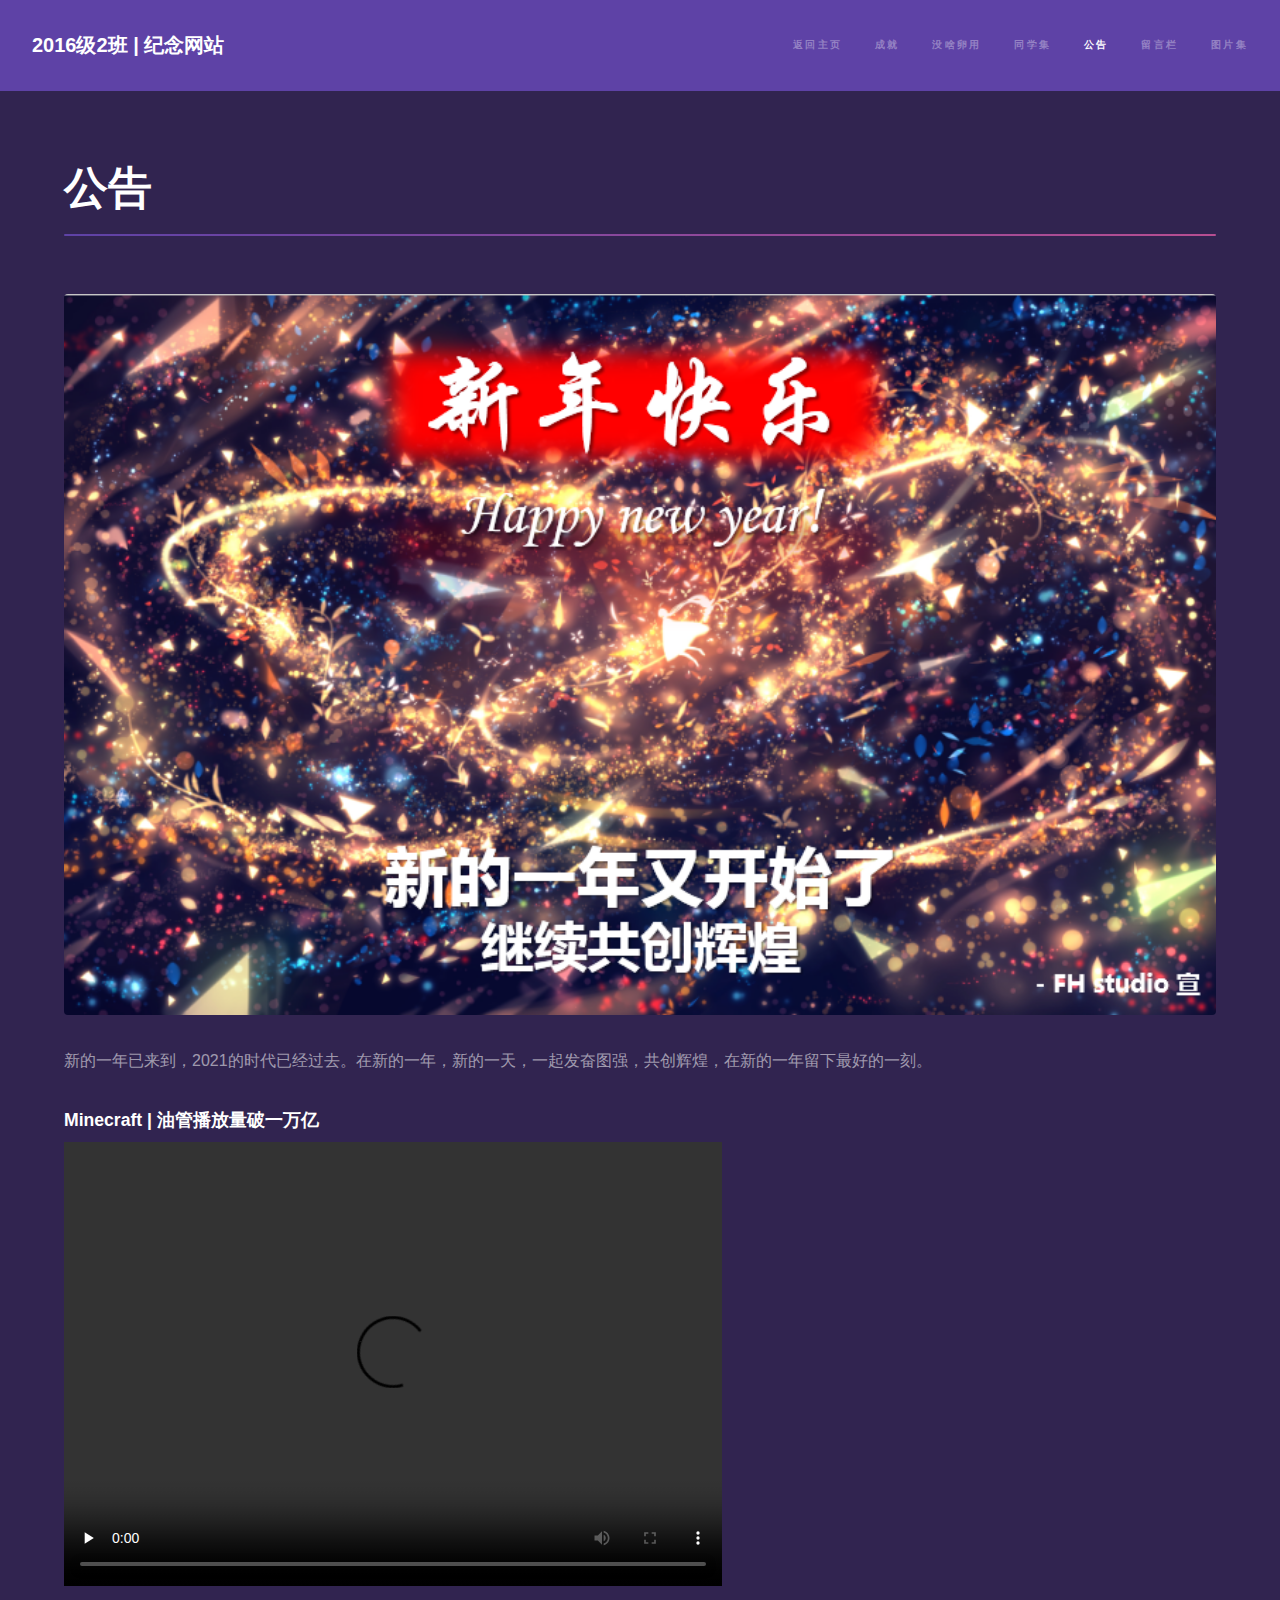
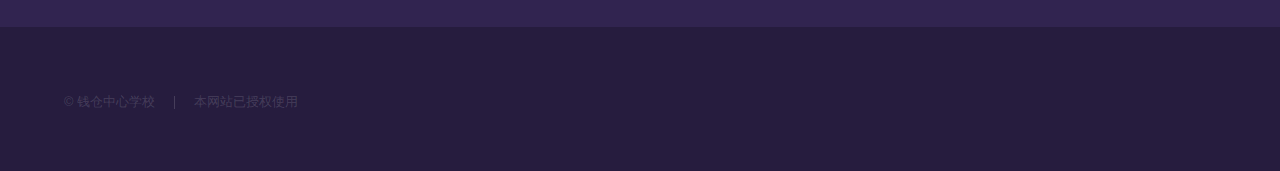
==== commit 20973b54: "Update admin.html" ====
--- a/admin.html
+++ b/admin.html
@@ -40,7 +40,7 @@
 							<span class="image fit"><img src="images/pic07新年.PNG" alt="" /></span>
 							<p>新的一年已来到，2021的时代已经过去。在新的一年，新的一天，一起发奋图强，共创辉煌，在新的一年留下最好的一刻。</p>
 							<h3>Minecraft | 油管播放量破一万亿</h3>
-							<video width="658" height="444" src="https://www.youtube.com/watch?v=YXY74kWderc" poster="" autoplay="autoplay" preload="none" controls="controls"></video>
+							<video width="658" height="444" src="https://www.bilibili.com/video/BV13q4y1B76M?t=2.1" poster="" autoplay="autoplay" preload="none" controls="controls"></video>
 						</div>
 					</section>
 
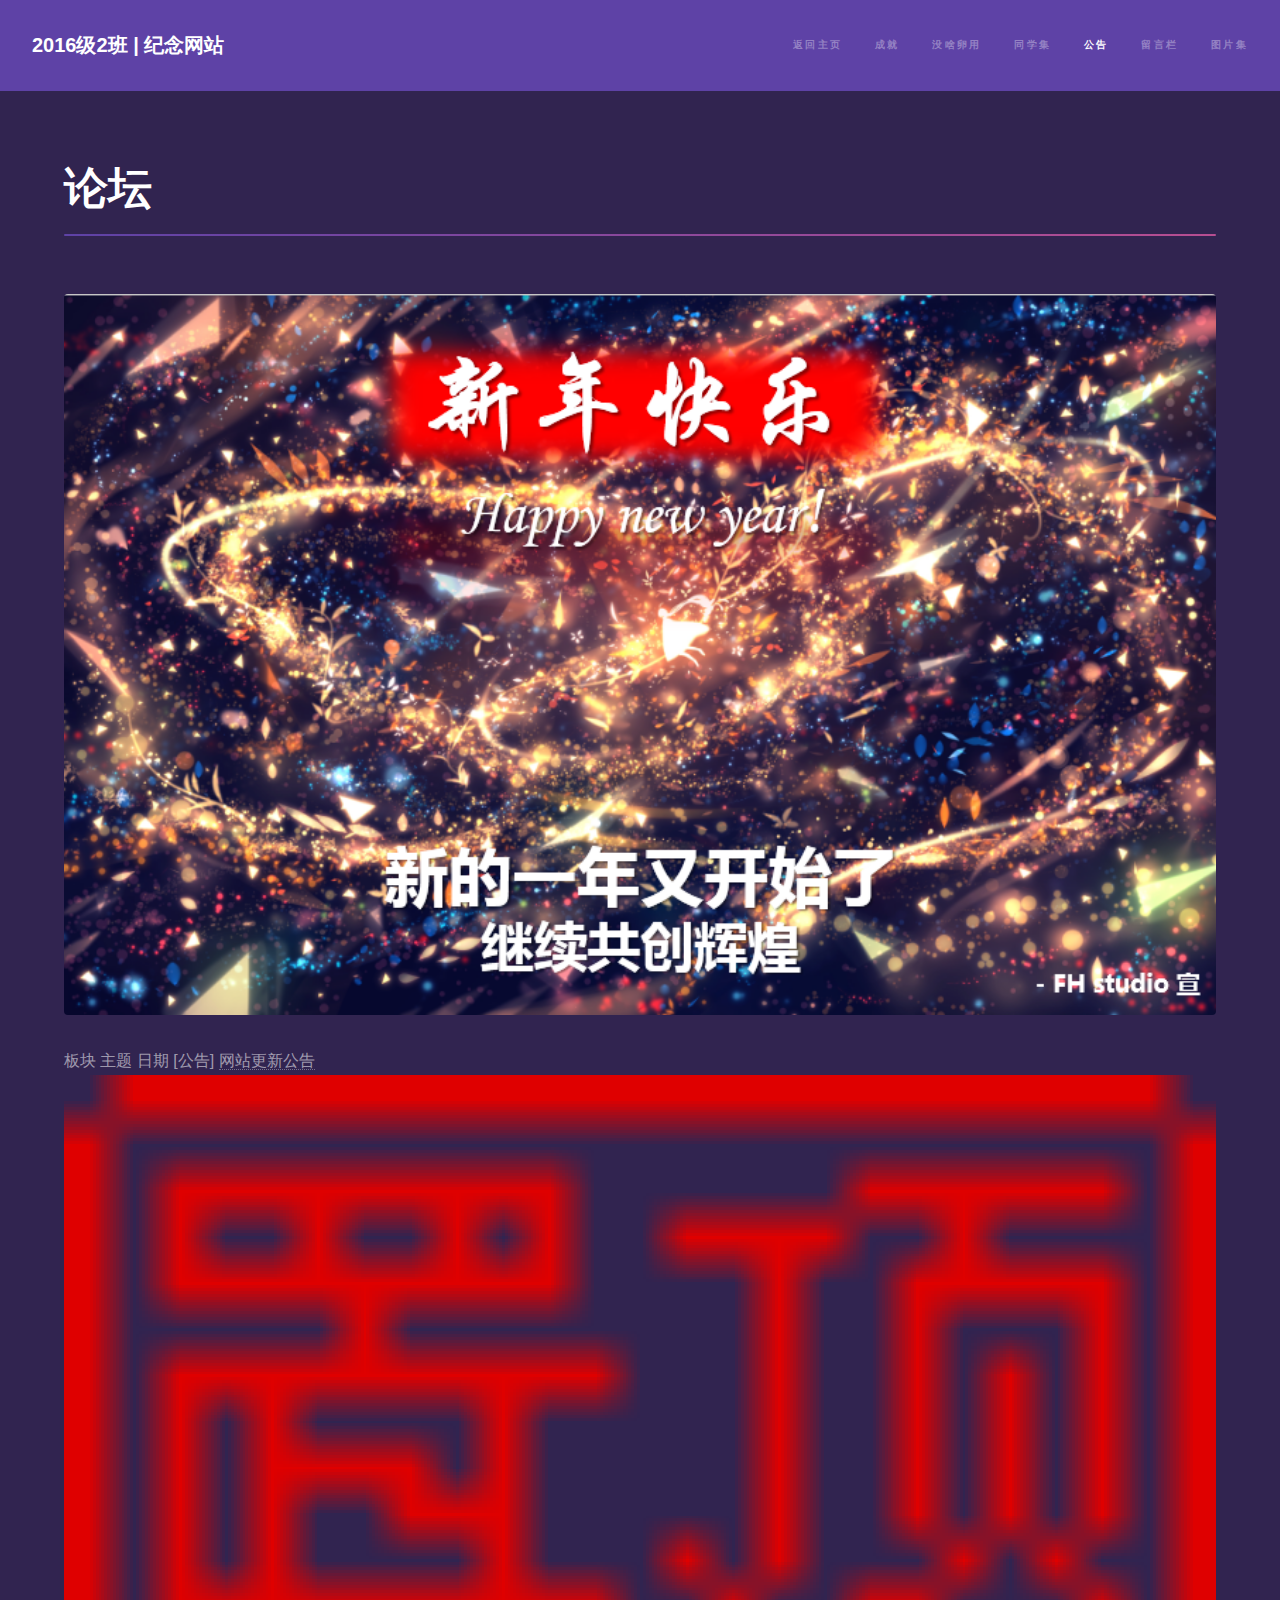
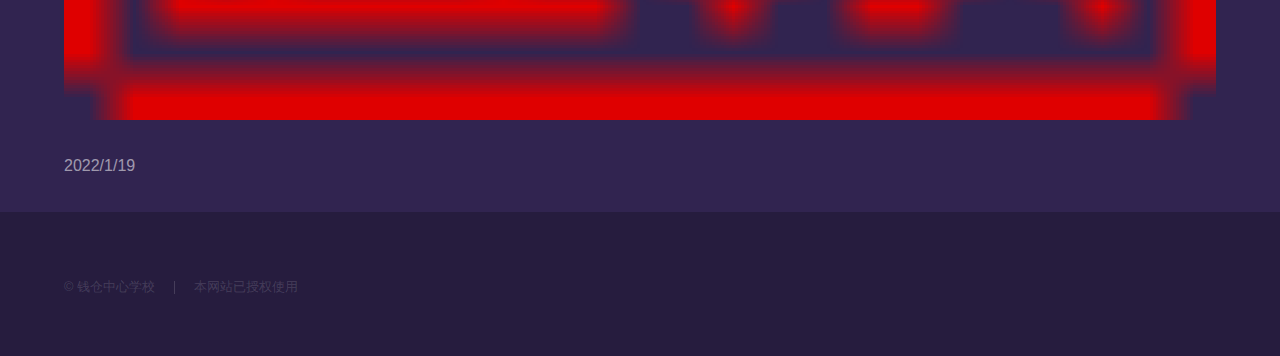
==== commit af160e3c: "Update admin.html" ====
--- a/admin.html
+++ b/admin.html
@@ -36,11 +36,23 @@
 				<!-- Main -->
 					<section id="main" class="wrapper">
 						<div class="inner">
-							<h1 class="major">公告</h1>
+							<h1 class="major">论坛</h1>
 							<span class="image fit"><img src="images/pic07新年.PNG" alt="" /></span>
-							<p>新的一年已来到，2021的时代已经过去。在新的一年，新的一天，一起发奋图强，共创辉煌，在新的一年留下最好的一刻。</p>
-							<h3>Minecraft | 油管播放量破一万亿</h3>
-							<video width="658" height="444" src="https://www.bilibili.com/video/BV13q4y1B76M?t=2.1" poster="" autoplay="autoplay" preload="none" controls="controls"></video>
+							<thead>
+							    <tr>
+								<th>板块</th>
+								    <th>主题</th>
+								    <th>日期</th>
+								</tr>
+							</thead>
+							<tbody>
+								<tr>
+									<td>[公告]</td>
+									<td><a href=" 帖子/thread-1.html">网站更新公告</a><span class="image fit"><img src="images/置顶.gif" alt="" /></span></td>
+									<td>2022/1/19</td>
+								</tr>
+							</tbody>
+							  
 						</div>
 					</section>
 
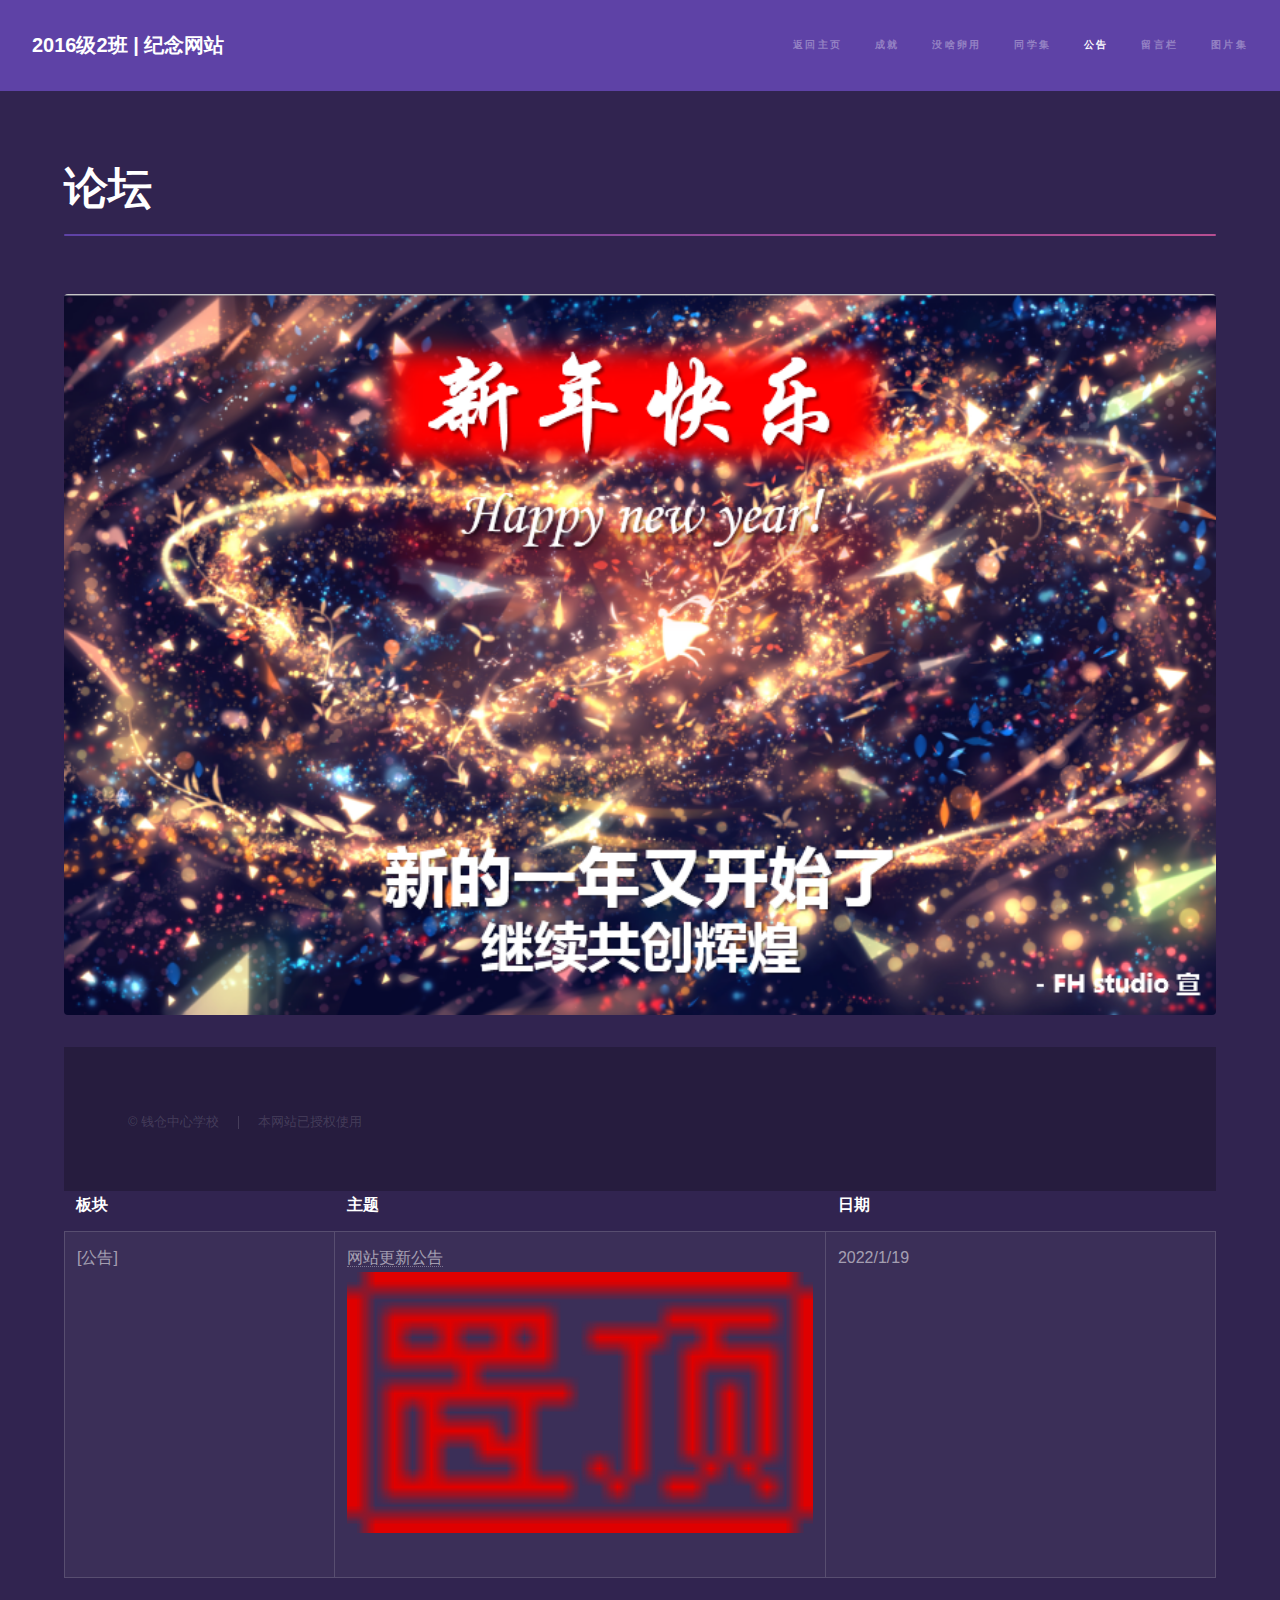
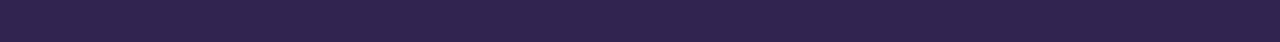
==== commit c0478012: "Update admin.html" ====
--- a/admin.html
+++ b/admin.html
@@ -38,6 +38,8 @@
 						<div class="inner">
 							<h1 class="major">论坛</h1>
 							<span class="image fit"><img src="images/pic07新年.PNG" alt="" /></span>
+							<div class="table-wrapper">
+							<table class="alt">
 							<thead>
 							    <tr>
 								<th>板块</th>
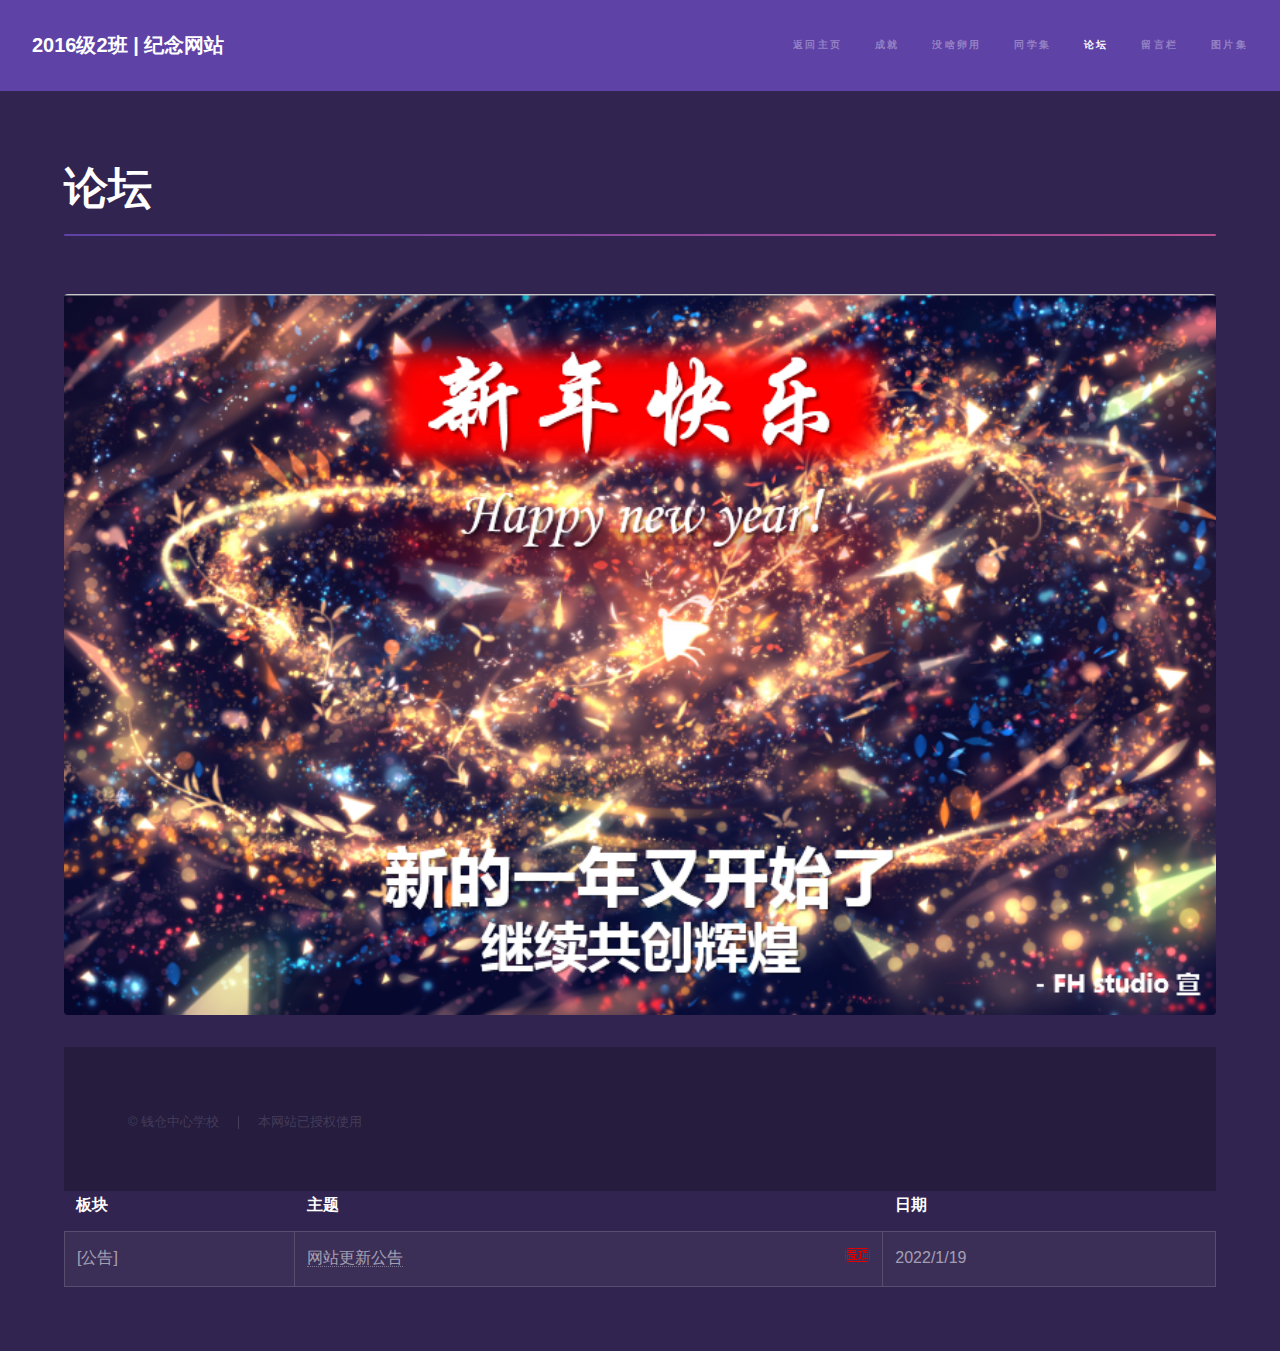
==== commit 12b457b4: "Update admin.html" ====
--- a/admin.html
+++ b/admin.html
@@ -6,7 +6,7 @@
 -->
 <html>
 	<head>
-		<title>公告 | 2016级2班</title>
+		<title>论坛 | 2016级2班</title>
 		<meta charset="utf-8" />
 		<meta name="viewport" content="width=device-width, initial-scale=1, user-scalable=no" />
 		<link rel="stylesheet" href="assets/css/main.css" />
@@ -23,7 +23,7 @@
 						<li><a href="generic.html">成就</a></li>
 						<li><a href="index.html">没啥卵用</a></li>
 						<li><a href="Classmatecollection.html">同学集</a></li>
-						<li><a href="admin.html" class="active">公告</a></li>
+						<li><a href="admin.html" class="active">论坛</a></li>
 						<li><a href="Suggestions.html">留言栏</a></li>
 						<li><a href="Photo.html">图片集</a></li>
 					</ul>
@@ -50,7 +50,7 @@
 							<tbody>
 								<tr>
 									<td>[公告]</td>
-									<td><a href=" 帖子/thread-1.html">网站更新公告</a><span class="image fit"><img src="images/置顶.gif" alt="" /></span></td>
+									<td><a href=" 帖子/thread-1.html">网站更新公告</a><span class="image right"><img src="images/置顶.gif" alt="" /></span></td>
 									<td>2022/1/19</td>
 								</tr>
 							</tbody>
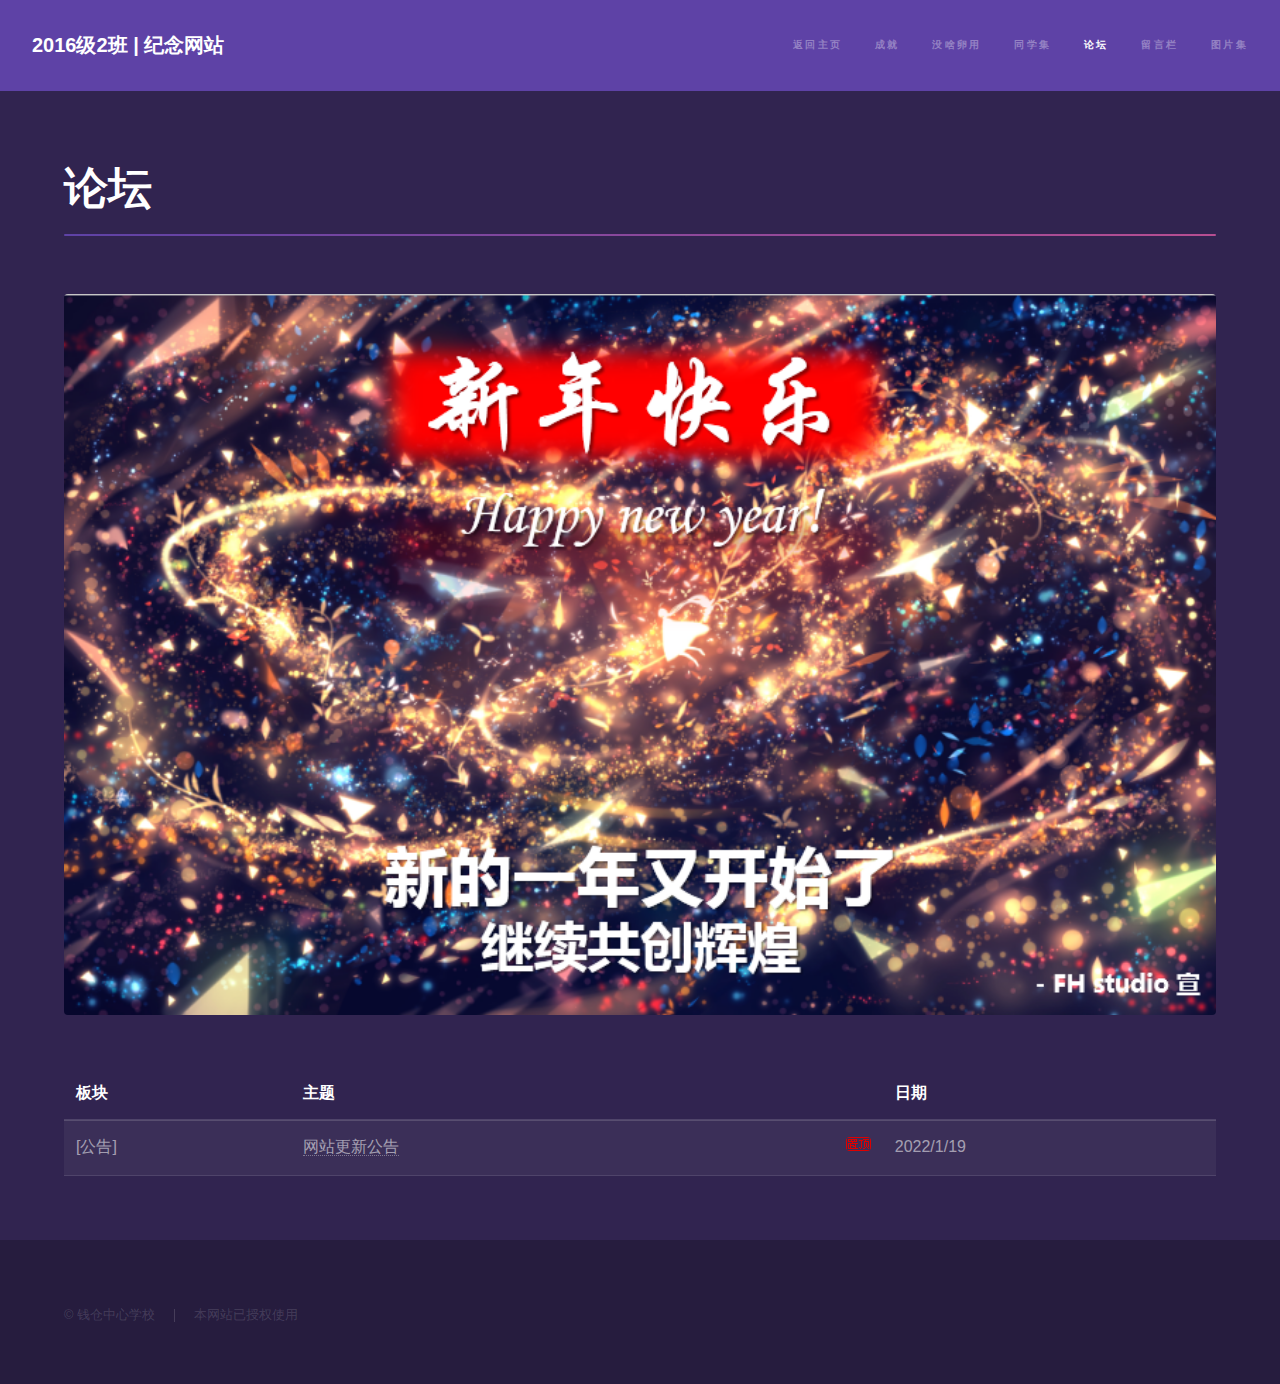
==== commit 8cb1e497: "Update admin.html" ====
--- a/admin.html
+++ b/admin.html
@@ -40,6 +40,7 @@
 							<span class="image fit"><img src="images/pic07新年.PNG" alt="" /></span>
 							<div class="table-wrapper">
 							<table class="alt">
+							<table>
 							<thead>
 							    <tr>
 								<th>板块</th>
@@ -54,7 +55,7 @@
 									<td>2022/1/19</td>
 								</tr>
 							</tbody>
-							  
+						    </table>
 						</div>
 					</section>
 
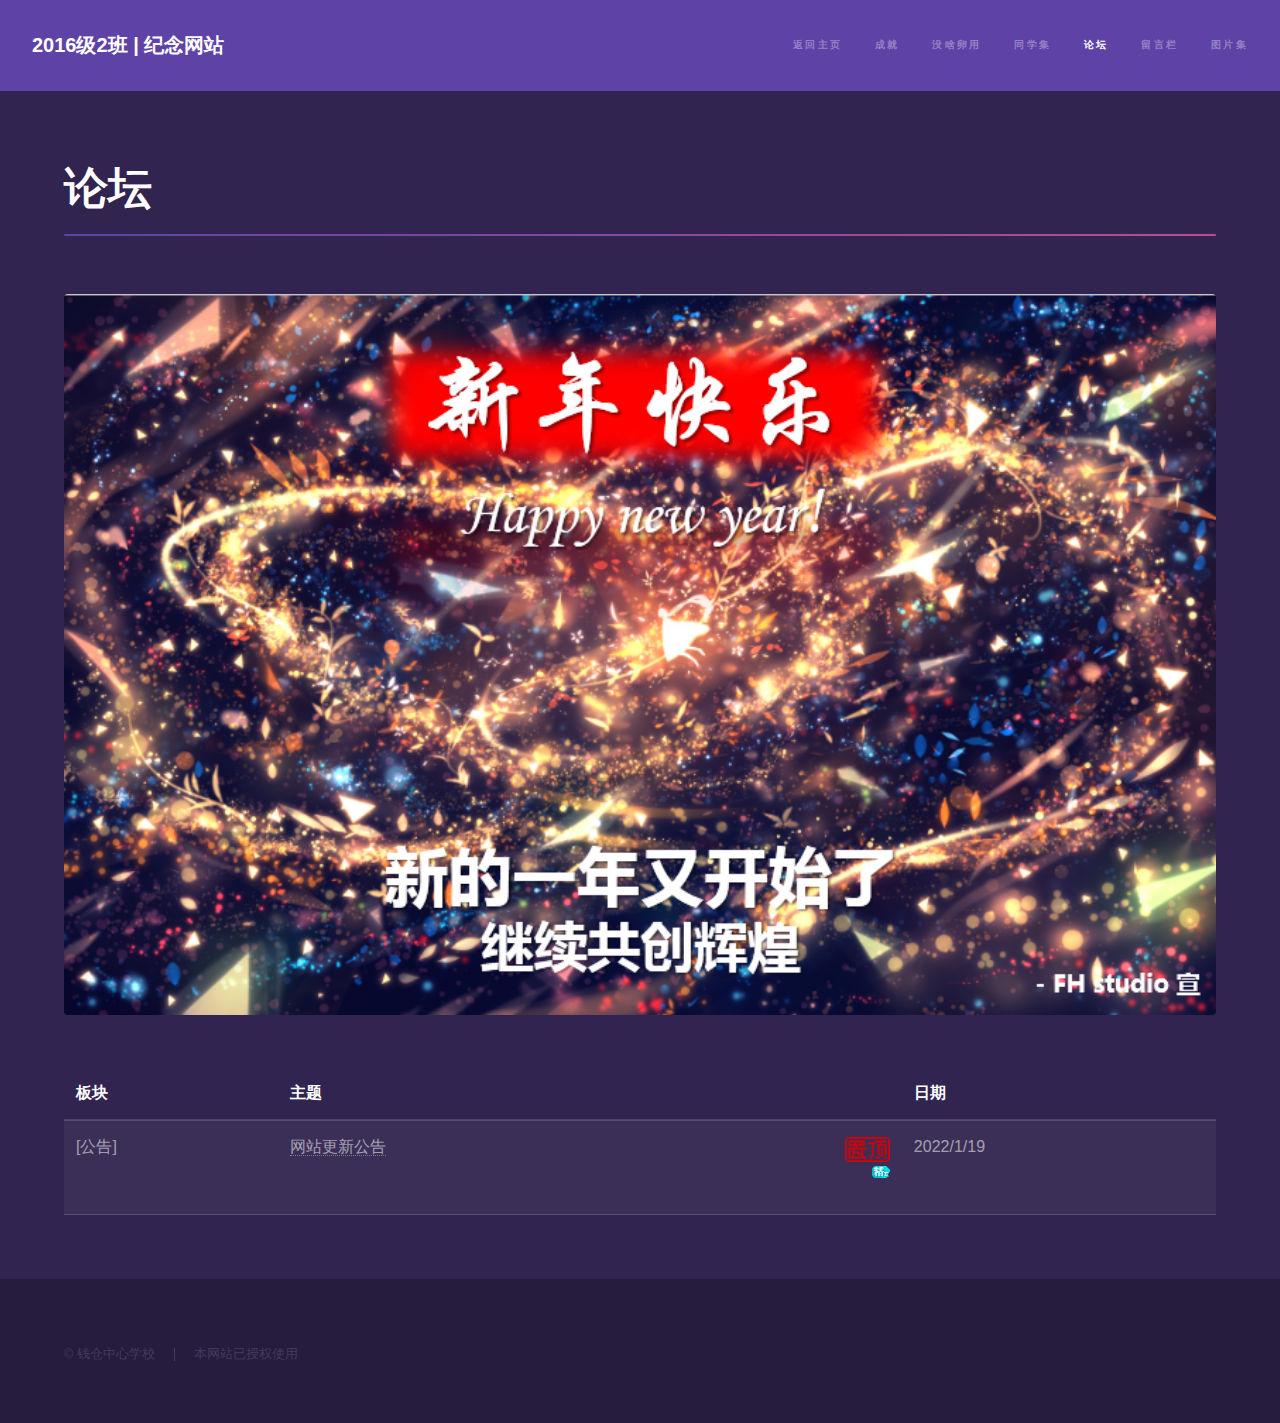
==== commit 6ca8ffa8: "Update admin.html" ====
--- a/admin.html
+++ b/admin.html
@@ -1,9 +1,4 @@
 <!DOCTYPE HTML>
-<!--
-	Hyperspace by HTML5 UP
-	html5up.net | @ajlkn
-	Free for personal and commercial use under the CCA 3.0 license (html5up.net/license)
--->
 <html>
 	<head>
 		<title>论坛 | 2016级2班</title>
@@ -51,7 +46,7 @@
 							<tbody>
 								<tr>
 									<td>[公告]</td>
-									<td><a href=" 帖子/thread-1.html">网站更新公告</a><span class="image right"><img src="images/置顶.gif" alt="" /></span></td>
+									<td><a href=" 帖子/thread-1.html">网站更新公告</a><span class="image right"><img src="images/置顶.gif" alt="" /><span class="image right"><img src="images/精华II.gif" alt="" /></span></td>
 									<td>2022/1/19</td>
 								</tr>
 							</tbody>
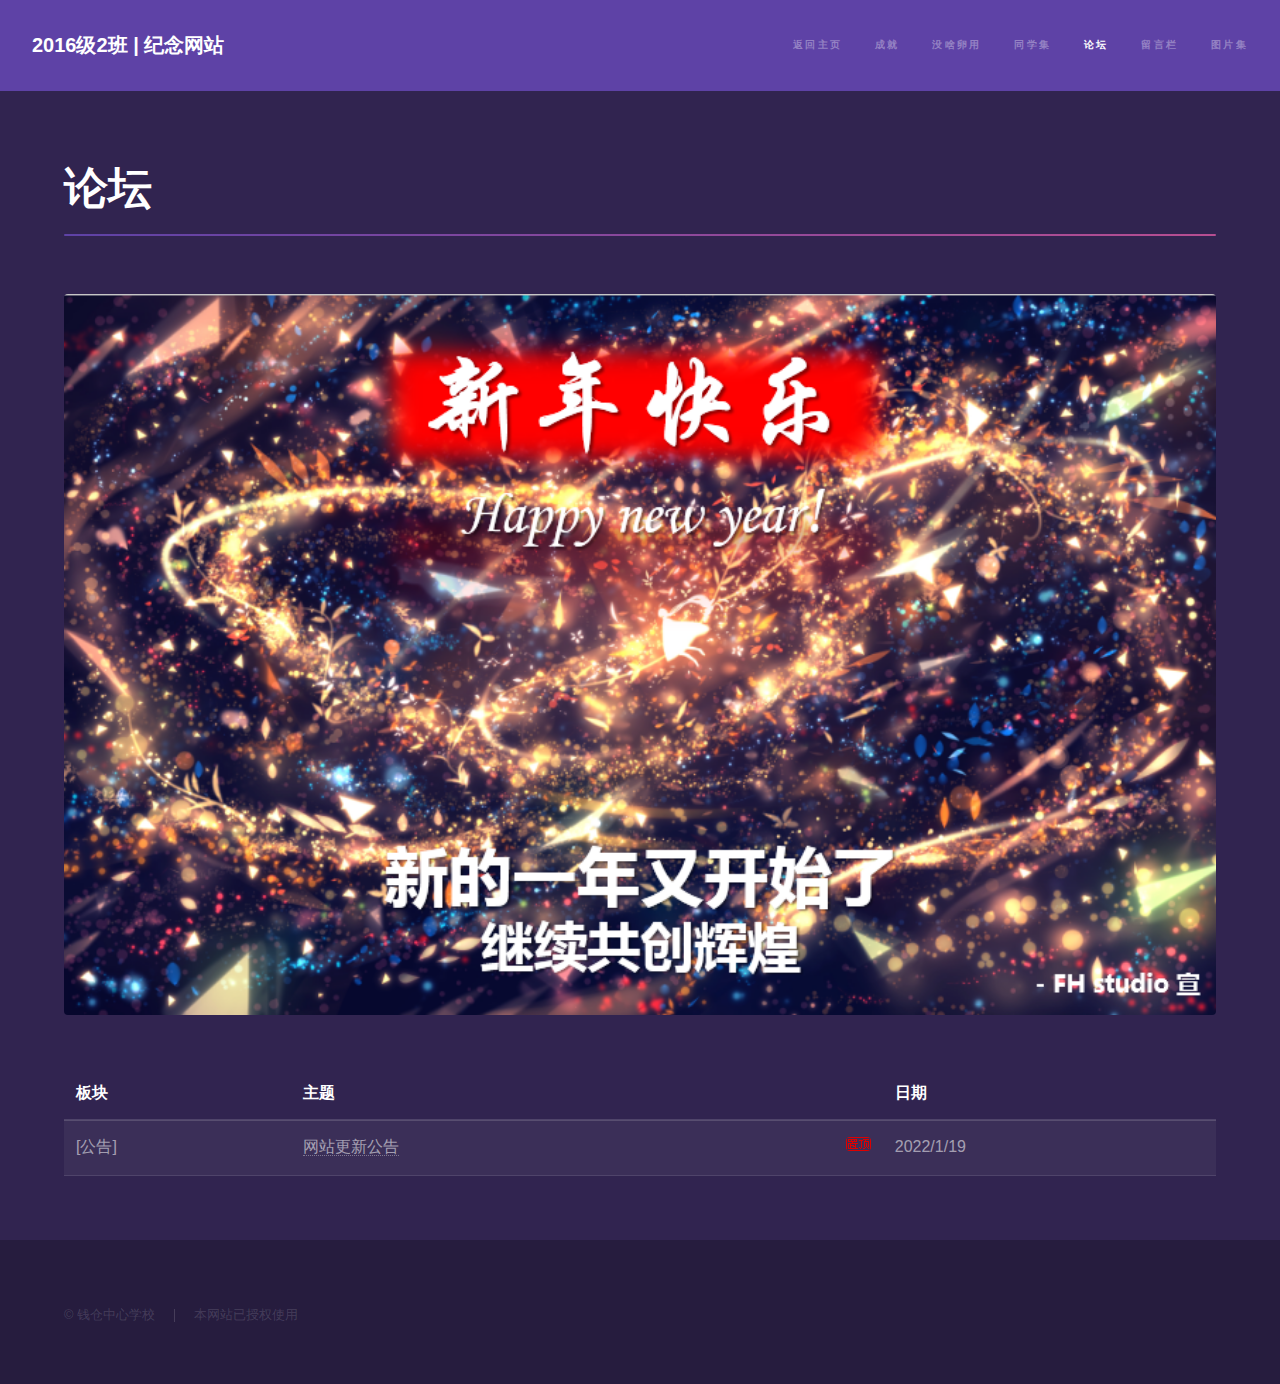
==== commit 25acca11: "Update admin.html" ====
--- a/admin.html
+++ b/admin.html
@@ -46,7 +46,7 @@
 							<tbody>
 								<tr>
 									<td>[公告]</td>
-									<td><a href=" 帖子/thread-1.html">网站更新公告</a><span class="image right"><img src="images/置顶.gif" alt="" /><span class="image right"><img src="images/精华II.gif" alt="" /></span></td>
+									<td><a href=" 帖子/thread-1.html">网站更新公告</a><span class="image right"><img src="images/置顶.gif" alt="" /></td>
 									<td>2022/1/19</td>
 								</tr>
 							</tbody>
